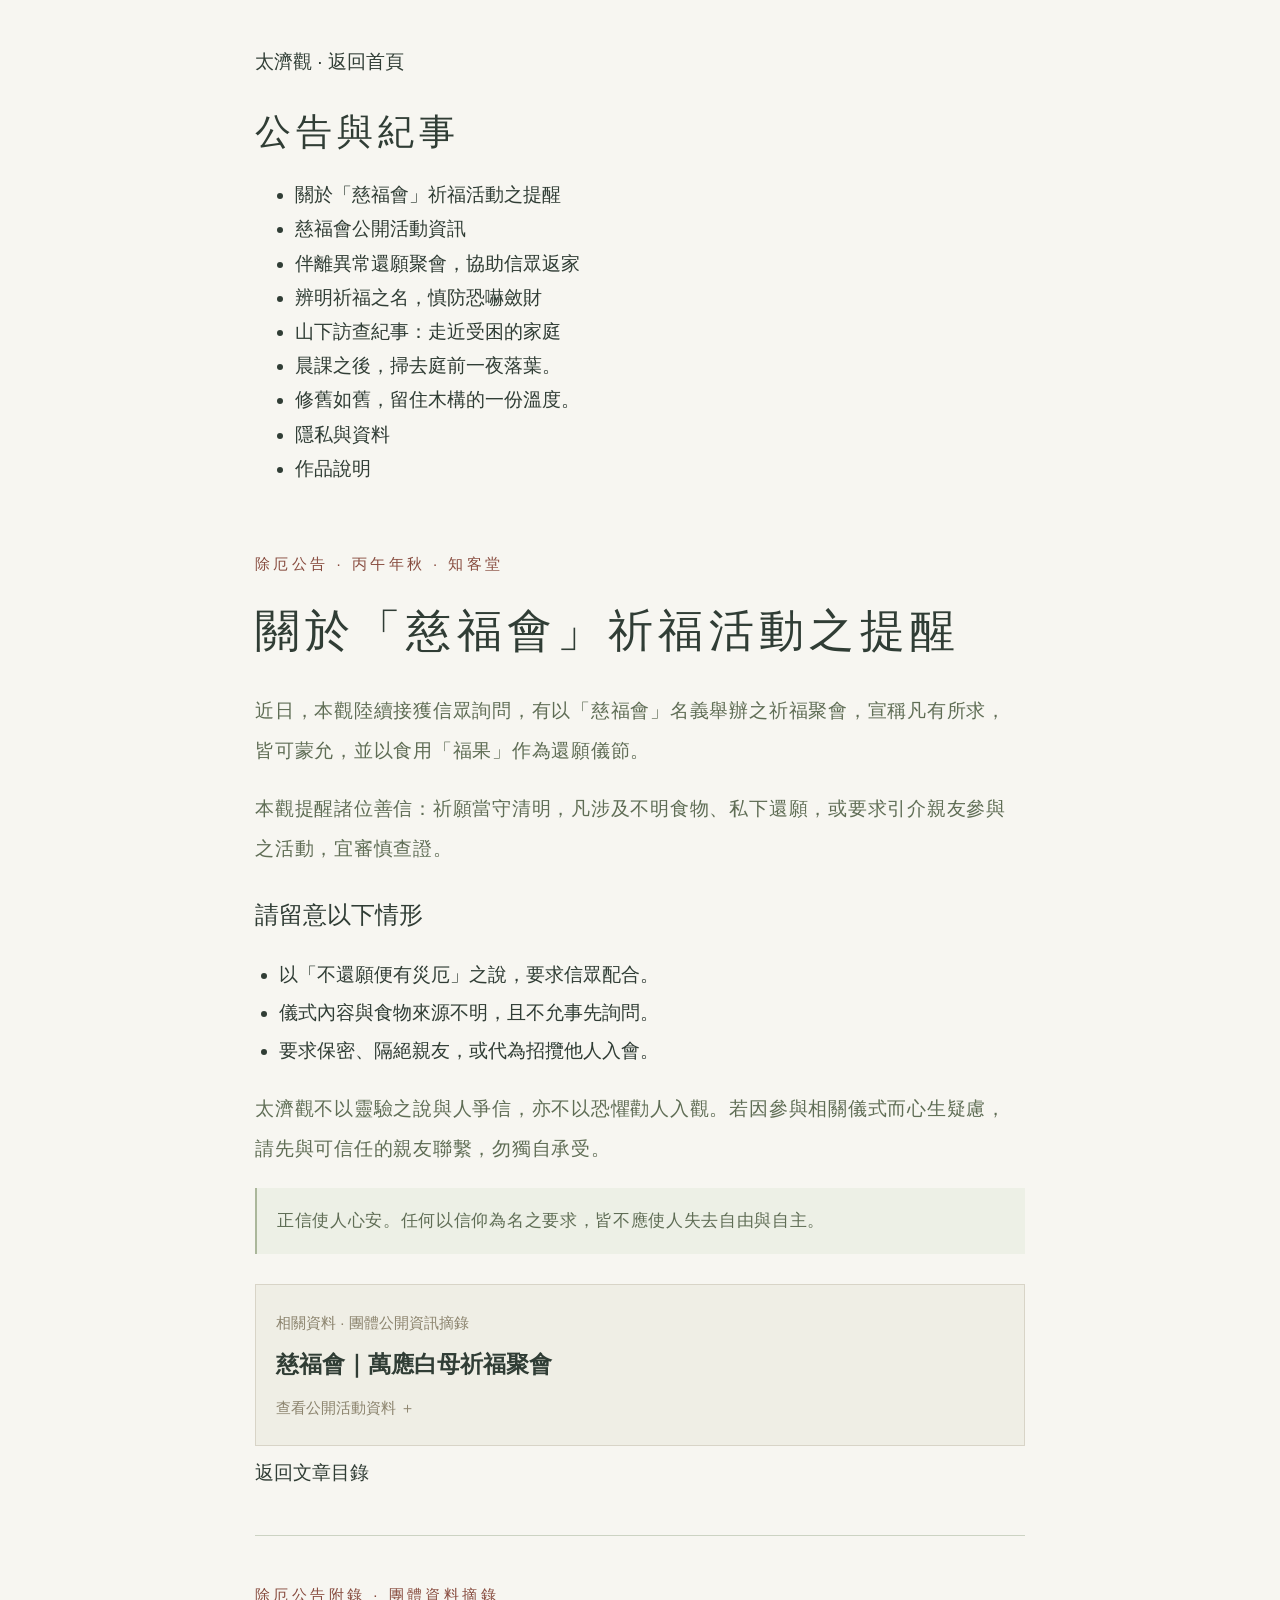
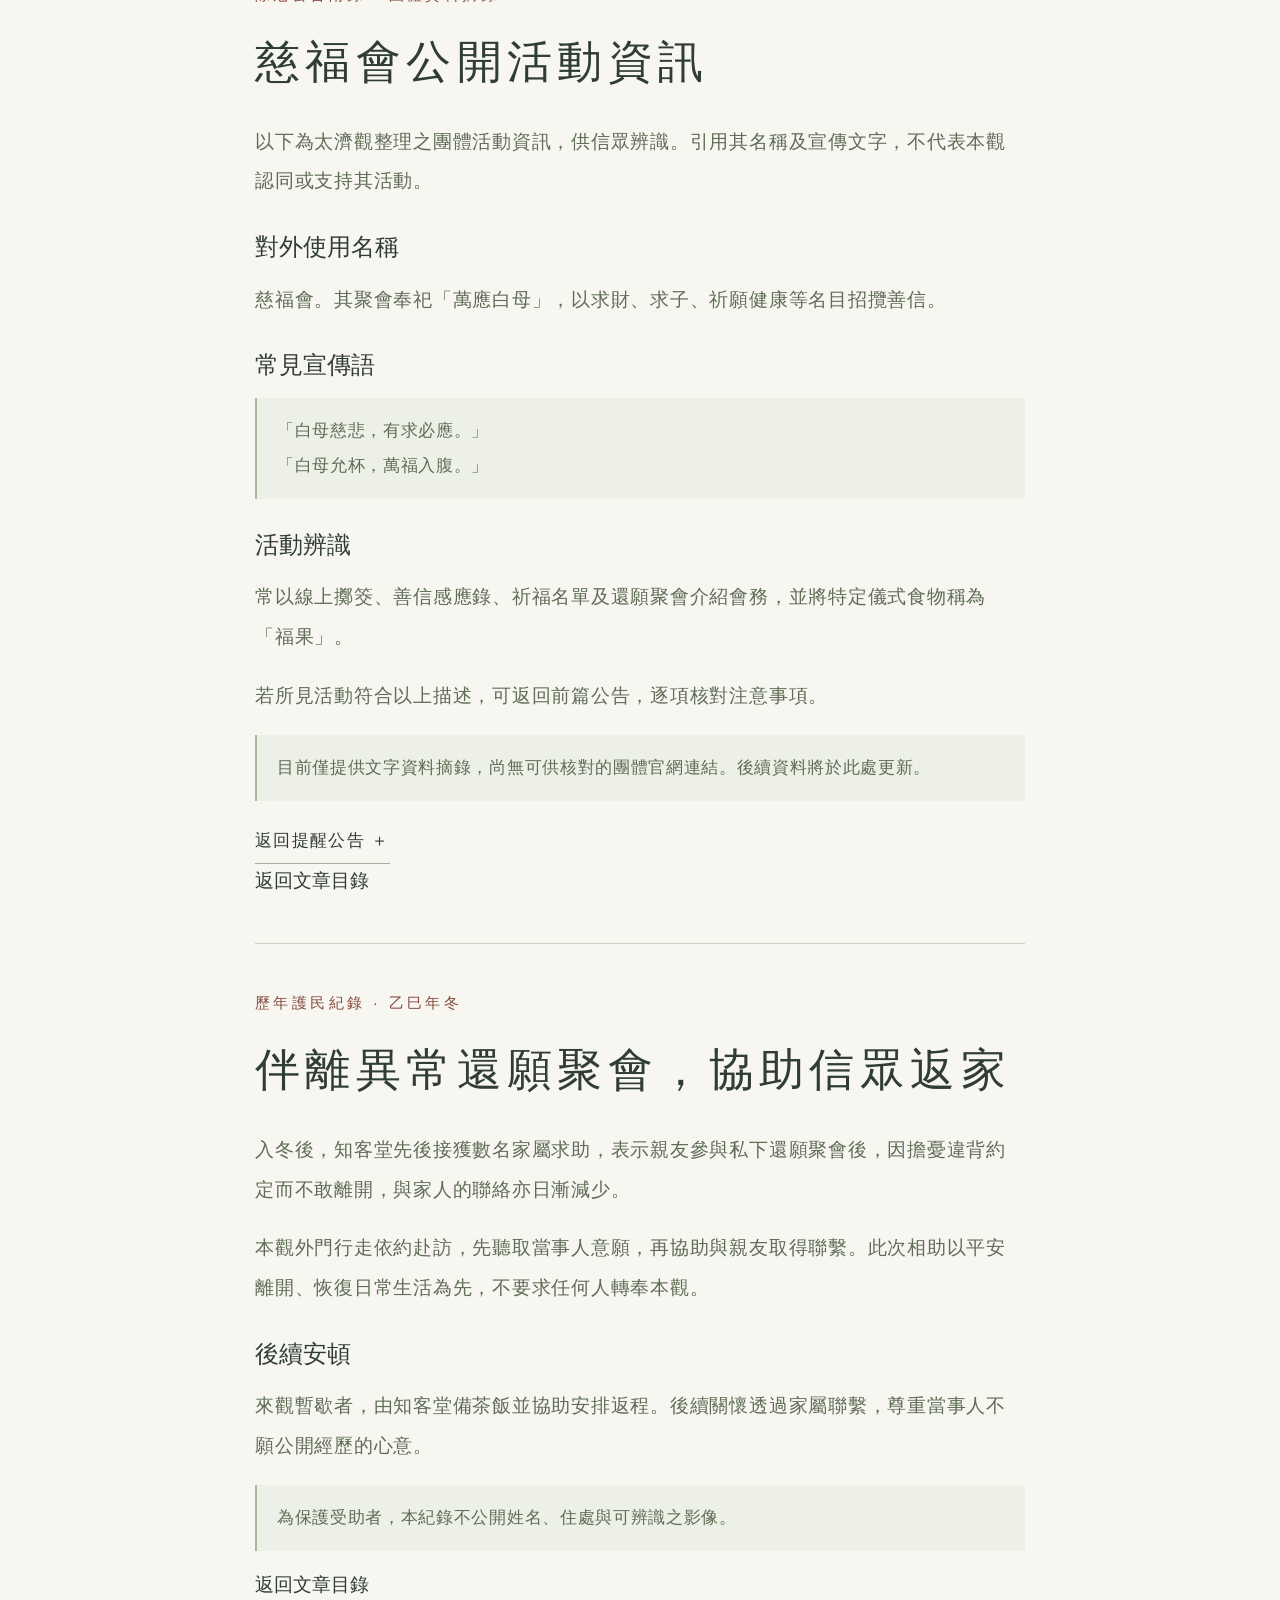
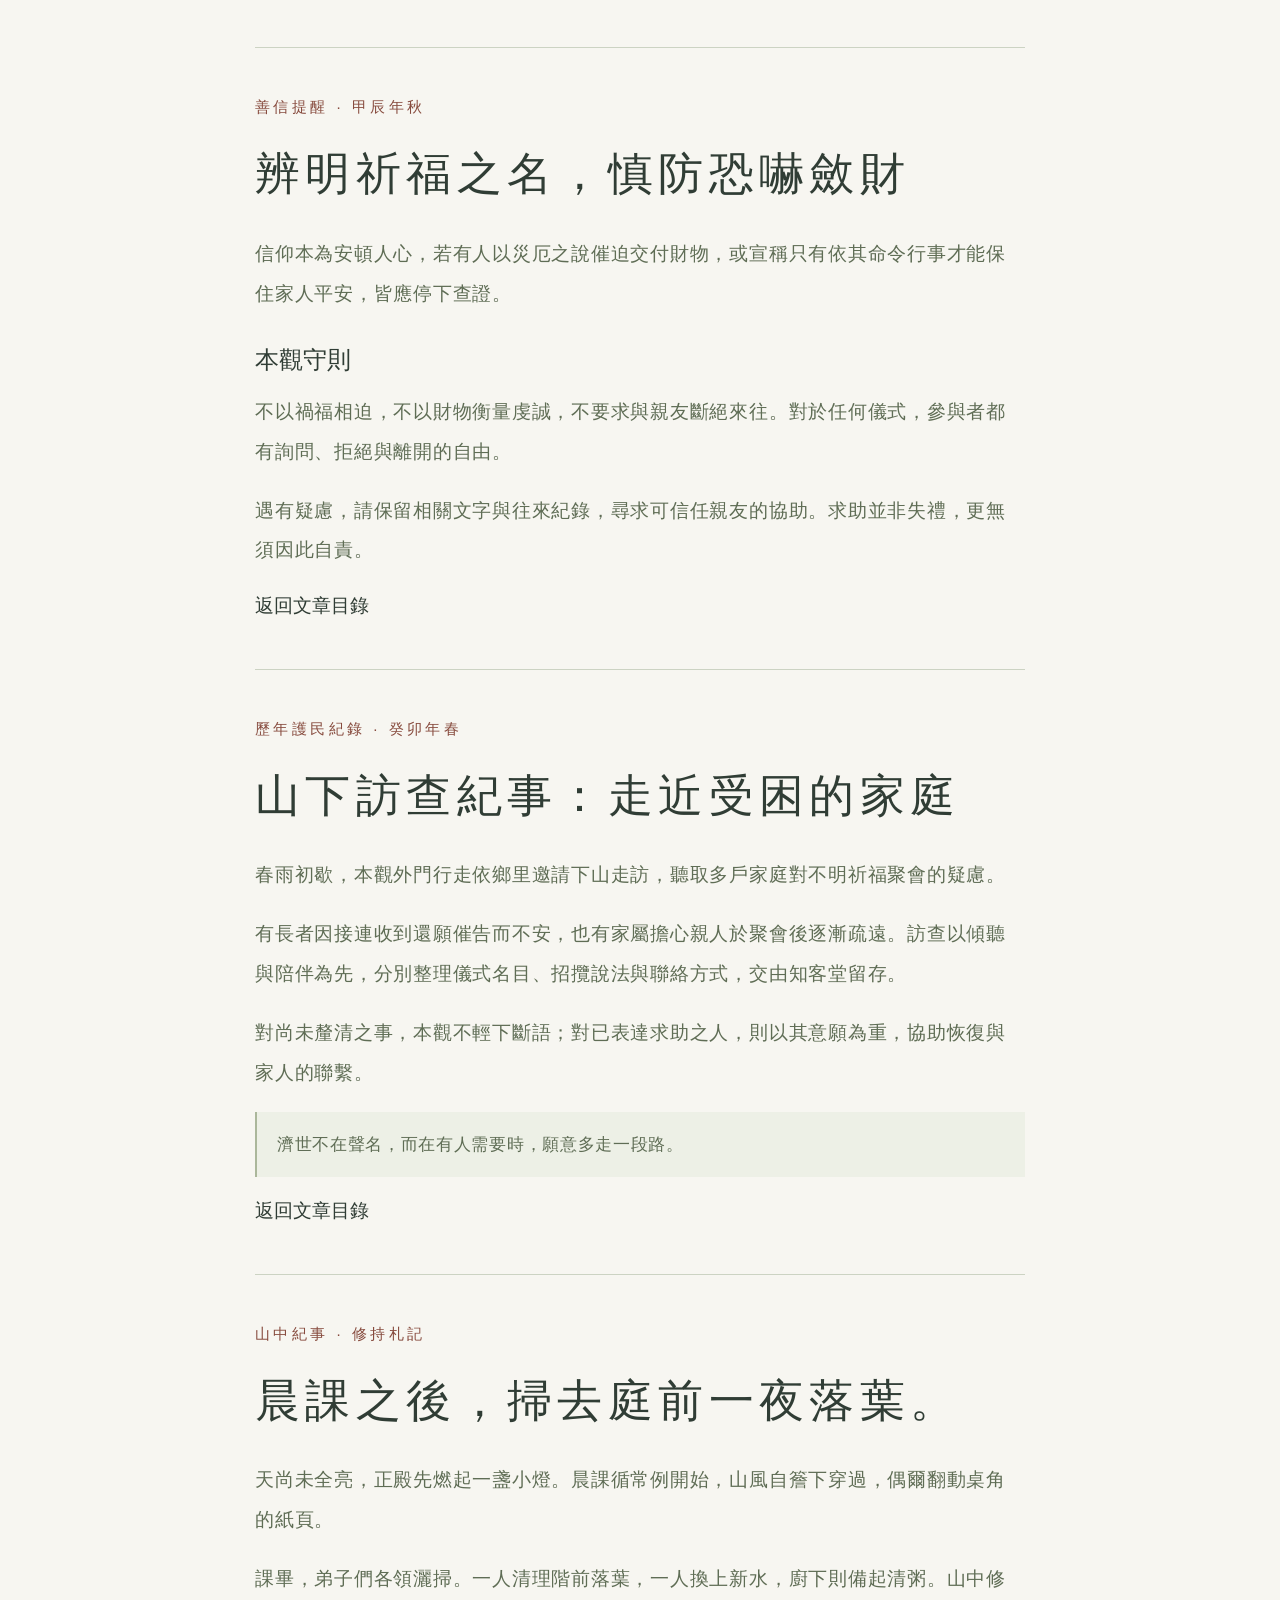
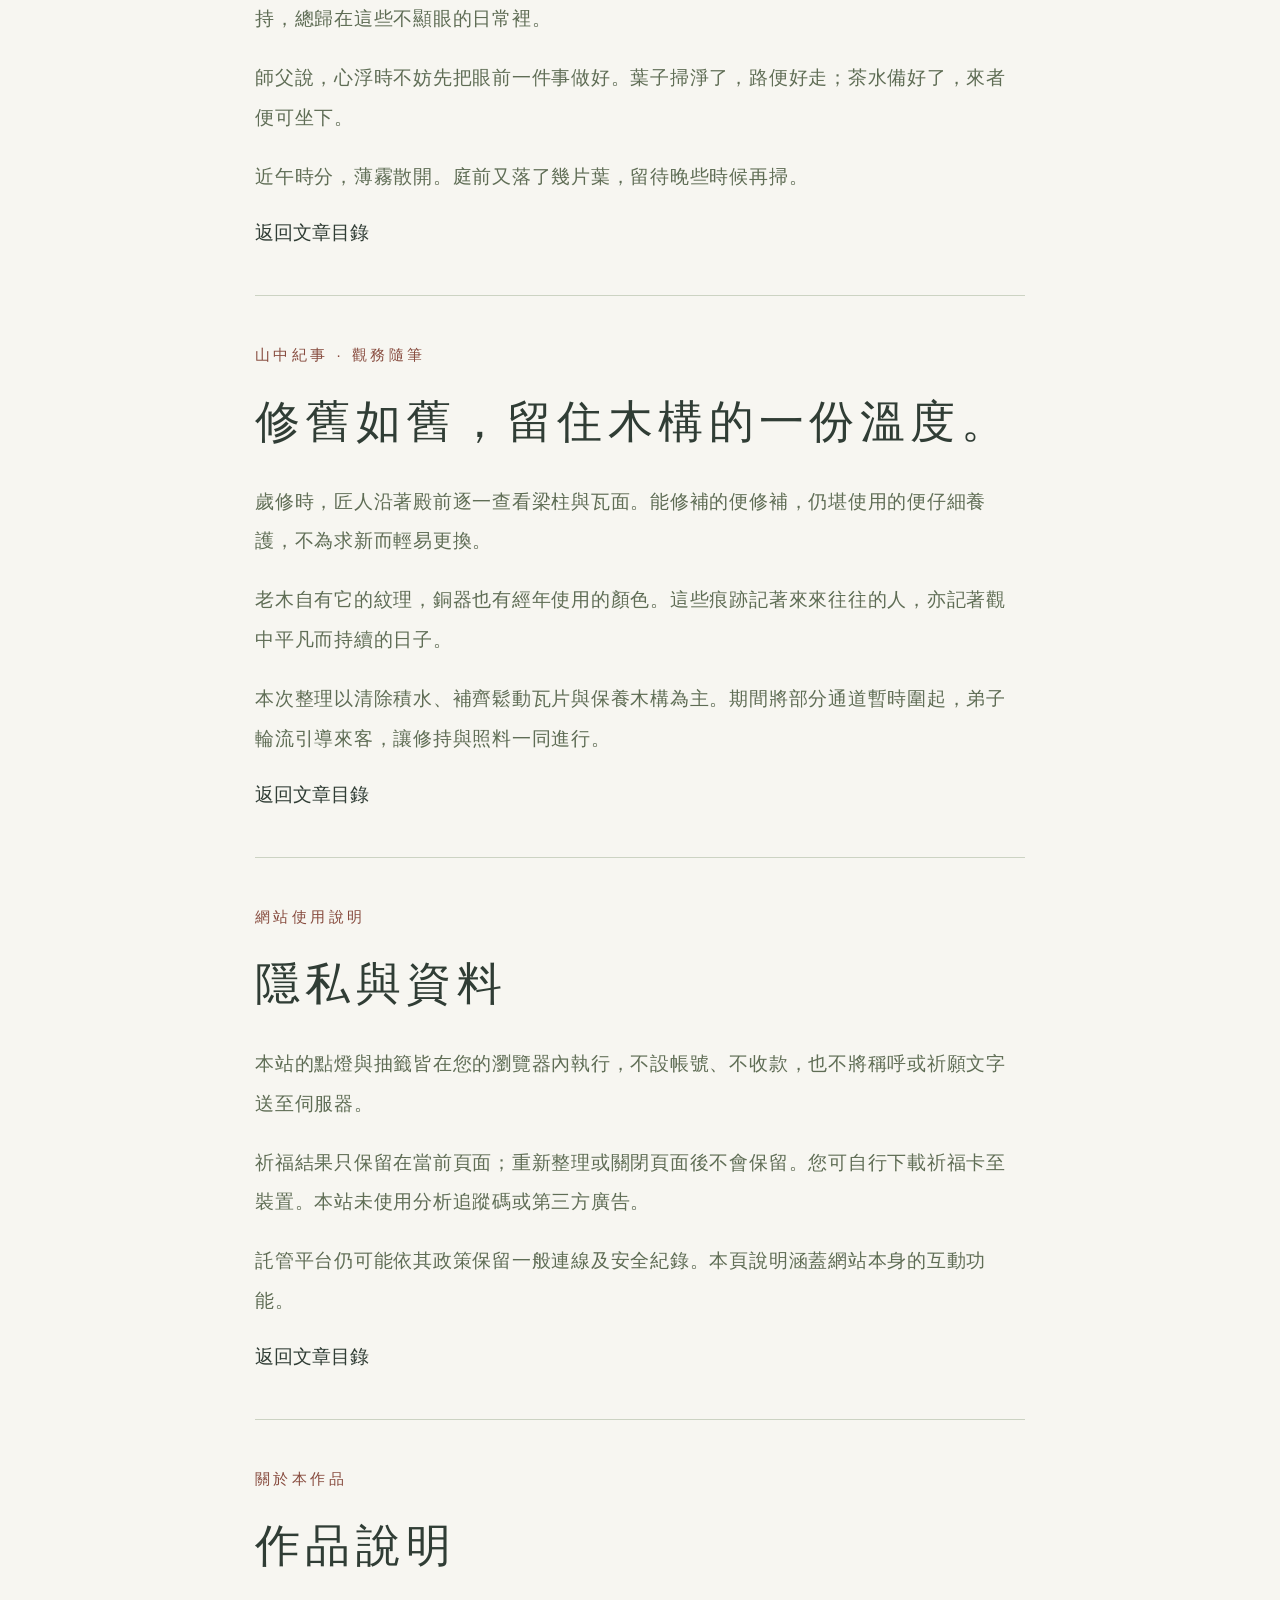
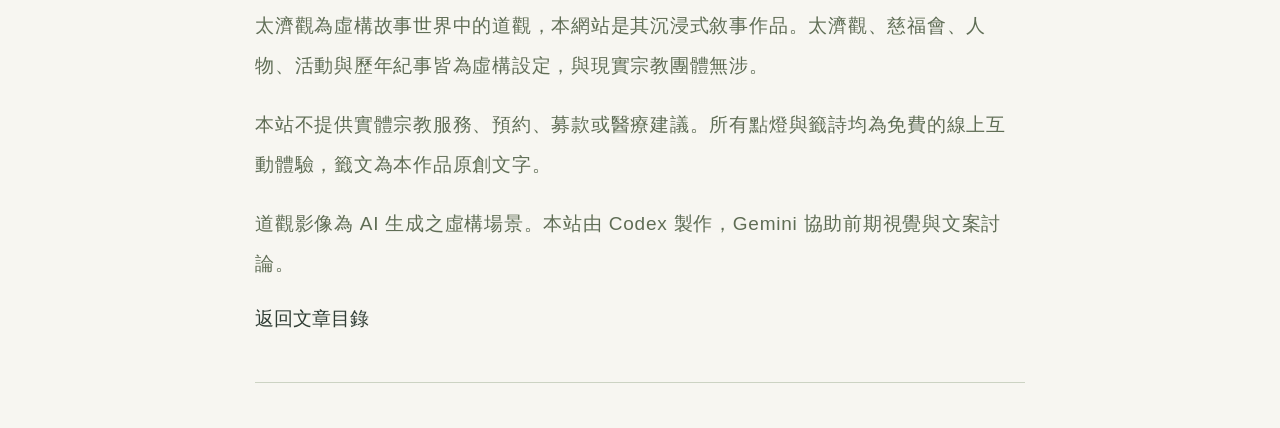
==== archive.html @ 3a3e47bb "Publish complete Taijiguan website with Cheng Ye profile" ====
<!doctype html><html lang="zh-Hant"><head><meta charset="utf-8"><meta name="viewport" content="width=device-width,initial-scale=1"><title>公告與紀事｜太濟觀</title><link rel="stylesheet" href="styles.css"></head><body><main style="max-width:820px;padding:45px 25px;margin:auto"><a href="index.html">太濟觀 · 返回首頁</a><h1 style="font-size:36px;white-space:normal">公告與紀事</h1><nav id="contents" aria-label="文章目錄"><ul><li><a href="#cifu">關於「慈福會」祈福活動之提醒</a></li><li><a href="#cifu-record">慈福會公開活動資訊</a></li><li><a href="#return">伴離異常還願聚會，協助信眾返家</a></li><li><a href="#discern">辨明祈福之名，慎防恐嚇斂財</a></li><li><a href="#visits">山下訪查紀事：走近受困的家庭</a></li><li><a href="#morning">晨課之後，掃去庭前一夜落葉。</a></li><li><a href="#wood">修舊如舊，留住木構的一份溫度。</a></li><li><a href="#privacy">隱私與資料</a></li><li><a href="#aboutWork">作品說明</a></li></ul></nav><article id="cifu" style="padding:45px 0;border-bottom:1px solid #ccd3c3"><p class="eyebrow">除厄公告 · 丙午年秋 · 知客堂</p><h2>關於「慈福會」祈福活動之提醒</h2><div class="article-body"><p>近日，本觀陸續接獲信眾詢問，有以「慈福會」名義舉辦之祈福聚會，宣稱凡有所求，皆可蒙允，並以食用「福果」作為還願儀節。</p><p>本觀提醒諸位善信：祈願當守清明，凡涉及不明食物、私下還願，或要求引介親友參與之活動，宜審慎查證。</p><h3>請留意以下情形</h3><ul><li>以「不還願便有災厄」之說，要求信眾配合。</li><li>儀式內容與食物來源不明，且不允事先詢問。</li><li>要求保密、隔絕親友，或代為招攬他人入會。</li></ul><p>太濟觀不以靈驗之說與人爭信，亦不以恐懼勸人入觀。若因參與相關儀式而心生疑慮，請先與可信任的親友聯繫，勿獨自承受。</p><p class="inset-note">正信使人心安。任何以信仰為名之要求，皆不應使人失去自由與自主。</p><a class="document-link" href="#cifu-record"><span>相關資料 · 團體公開資訊摘錄</span><strong>慈福會｜萬應白母祈福聚會</strong><span>查看公開活動資料 ＋</span></a></div><a href="#contents">返回文章目錄</a></article><article id="cifu-record" style="padding:45px 0;border-bottom:1px solid #ccd3c3"><p class="eyebrow">除厄公告附錄 · 團體資料摘錄</p><h2>慈福會公開活動資訊</h2><div class="article-body"><p>以下為太濟觀整理之團體活動資訊，供信眾辨識。引用其名稱及宣傳文字，不代表本觀認同或支持其活動。</p><h3>對外使用名稱</h3><p>慈福會。其聚會奉祀「萬應白母」，以求財、求子、祈願健康等名目招攬善信。</p><h3>常見宣傳語</h3><p class="inset-note">「白母慈悲，有求必應。」<br>「白母允杯，萬福入腹。」</p><h3>活動辨識</h3><p>常以線上擲筊、善信感應錄、祈福名單及還願聚會介紹會務，並將特定儀式食物稱為「福果」。</p><p>若所見活動符合以上描述，可返回前篇公告，逐項核對注意事項。</p><p class="inset-note">目前僅提供文字資料摘錄，尚無可供核對的團體官網連結。後續資料將於此處更新。</p><a class="text-link" href="#cifu">返回提醒公告 ＋</a></div><a href="#contents">返回文章目錄</a></article><article id="return" style="padding:45px 0;border-bottom:1px solid #ccd3c3"><p class="eyebrow">歷年護民紀錄 · 乙巳年冬</p><h2>伴離異常還願聚會，協助信眾返家</h2><div class="article-body"><p>入冬後，知客堂先後接獲數名家屬求助，表示親友參與私下還願聚會後，因擔憂違背約定而不敢離開，與家人的聯絡亦日漸減少。</p><p>本觀外門行走依約赴訪，先聽取當事人意願，再協助與親友取得聯繫。此次相助以平安離開、恢復日常生活為先，不要求任何人轉奉本觀。</p><h3>後續安頓</h3><p>來觀暫歇者，由知客堂備茶飯並協助安排返程。後續關懷透過家屬聯繫，尊重當事人不願公開經歷的心意。</p><p class="inset-note">為保護受助者，本紀錄不公開姓名、住處與可辨識之影像。</p></div><a href="#contents">返回文章目錄</a></article><article id="discern" style="padding:45px 0;border-bottom:1px solid #ccd3c3"><p class="eyebrow">善信提醒 · 甲辰年秋</p><h2>辨明祈福之名，慎防恐嚇斂財</h2><div class="article-body"><p>信仰本為安頓人心，若有人以災厄之說催迫交付財物，或宣稱只有依其命令行事才能保住家人平安，皆應停下查證。</p><h3>本觀守則</h3><p>不以禍福相迫，不以財物衡量虔誠，不要求與親友斷絕來往。對於任何儀式，參與者都有詢問、拒絕與離開的自由。</p><p>遇有疑慮，請保留相關文字與往來紀錄，尋求可信任親友的協助。求助並非失禮，更無須因此自責。</p></div><a href="#contents">返回文章目錄</a></article><article id="visits" style="padding:45px 0;border-bottom:1px solid #ccd3c3"><p class="eyebrow">歷年護民紀錄 · 癸卯年春</p><h2>山下訪查紀事：走近受困的家庭</h2><div class="article-body"><p>春雨初歇，本觀外門行走依鄉里邀請下山走訪，聽取多戶家庭對不明祈福聚會的疑慮。</p><p>有長者因接連收到還願催告而不安，也有家屬擔心親人於聚會後逐漸疏遠。訪查以傾聽與陪伴為先，分別整理儀式名目、招攬說法與聯絡方式，交由知客堂留存。</p><p>對尚未釐清之事，本觀不輕下斷語；對已表達求助之人，則以其意願為重，協助恢復與家人的聯繫。</p><p class="inset-note">濟世不在聲名，而在有人需要時，願意多走一段路。</p></div><a href="#contents">返回文章目錄</a></article><article id="morning" style="padding:45px 0;border-bottom:1px solid #ccd3c3"><p class="eyebrow">山中紀事 · 修持札記</p><h2>晨課之後，掃去庭前一夜落葉。</h2><div class="article-body"><p>天尚未全亮，正殿先燃起一盞小燈。晨課循常例開始，山風自簷下穿過，偶爾翻動桌角的紙頁。</p><p>課畢，弟子們各領灑掃。一人清理階前落葉，一人換上新水，廚下則備起清粥。山中修持，總歸在這些不顯眼的日常裡。</p><p>師父說，心浮時不妨先把眼前一件事做好。葉子掃淨了，路便好走；茶水備好了，來者便可坐下。</p><p>近午時分，薄霧散開。庭前又落了幾片葉，留待晚些時候再掃。</p></div><a href="#contents">返回文章目錄</a></article><article id="wood" style="padding:45px 0;border-bottom:1px solid #ccd3c3"><p class="eyebrow">山中紀事 · 觀務隨筆</p><h2>修舊如舊，留住木構的一份溫度。</h2><div class="article-body"><p>歲修時，匠人沿著殿前逐一查看梁柱與瓦面。能修補的便修補，仍堪使用的便仔細養護，不為求新而輕易更換。</p><p>老木自有它的紋理，銅器也有經年使用的顏色。這些痕跡記著來來往往的人，亦記著觀中平凡而持續的日子。</p><p>本次整理以清除積水、補齊鬆動瓦片與保養木構為主。期間將部分通道暫時圍起，弟子輪流引導來客，讓修持與照料一同進行。</p></div><a href="#contents">返回文章目錄</a></article><article id="privacy" style="padding:45px 0;border-bottom:1px solid #ccd3c3"><p class="eyebrow">網站使用說明</p><h2>隱私與資料</h2><div class="article-body"><p>本站的點燈與抽籤皆在您的瀏覽器內執行，不設帳號、不收款，也不將稱呼或祈願文字送至伺服器。</p><p>祈福結果只保留在當前頁面；重新整理或關閉頁面後不會保留。您可自行下載祈福卡至裝置。本站未使用分析追蹤碼或第三方廣告。</p><p>託管平台仍可能依其政策保留一般連線及安全紀錄。本頁說明涵蓋網站本身的互動功能。</p></div><a href="#contents">返回文章目錄</a></article><article id="aboutWork" style="padding:45px 0;border-bottom:1px solid #ccd3c3"><p class="eyebrow">關於本作品</p><h2>作品說明</h2><div class="article-body"><p>太濟觀為虛構故事世界中的道觀，本網站是其沉浸式敘事作品。太濟觀、慈福會、人物、活動與歷年紀事皆為虛構設定，與現實宗教團體無涉。</p><p>本站不提供實體宗教服務、預約、募款或醫療建議。所有點燈與籤詩均為免費的線上互動體驗，籤文為本作品原創文字。</p><p>道觀影像為 AI 生成之虛構場景。本站由 Codex 製作，Gemini 協助前期視覺與文案討論。</p></div><a href="#contents">返回文章目錄</a></article></main></body></html>
---- styles.css ----
@charset "UTF-8";
:root{--paper:#f7f6f1;--ink:#303d35;--muted:#737a70;--line:#dcded4;--red:#874b3e;--green:#3a4d3e;--serif:"Noto Serif TC","Songti TC","PMingLiU",serif;--sans:"Noto Sans TC","Microsoft JhengHei",sans-serif}
*{box-sizing:border-box}html{scroll-behavior:smooth;scroll-padding-top:100px}body{margin:0;background:var(--paper);color:var(--ink);font-family:var(--sans);font-size:19px;line-height:1.8}body:has(dialog[open]){overflow:hidden}button,input,textarea,select{font:inherit}button,a,input,summary,textarea,select{-webkit-tap-highlight-color:transparent}button{cursor:pointer}a{color:inherit;text-decoration:none}button{color:inherit}button:disabled{cursor:wait;opacity:.6}img{max-width:100%;display:block}button:focus-visible,a:focus-visible,summary:focus-visible,input:focus-visible,textarea:focus-visible,select:focus-visible{outline:2px solid var(--red);outline-offset:5px}button{border:0}h1,h2,h3,h4,p{margin-top:0}h1,h2,h3,h4{font-family:var(--serif);font-weight:500}h2{font-size:45px;line-height:1.55;letter-spacing:.12em;margin-bottom:24px}p{letter-spacing:.04em}section[id]{scroll-margin-top:30px}[hidden]{display:none!important}.skip{position:fixed;top:-80px;z-index:99;background:var(--paper);padding:10px}.skip:focus{top:0}.site-header{height:96px;padding:0 5%;display:flex;align-items:center;justify-content:space-between;gap:30px;background:rgba(247,246,241,.97);border-bottom:1px solid var(--line);position:sticky;top:0;z-index:20}.brand{display:flex;align-items:center;gap:13px;flex-shrink:0}.brand-seal{font-family:var(--serif);font-size:23px;color:var(--red);border:1.5px solid var(--red);outline:1px solid var(--red);outline-offset:3px;line-height:1.15;padding:3px 5px;transform:rotate(-2deg)}.brand strong{font-family:var(--serif);font-weight:600;font-size:32px;letter-spacing:.18em;line-height:1.3;display:block}.brand small{font-size:12px;letter-spacing:.28em;display:block;margin-top:3px}.site-header nav{display:flex;gap:28px;font-size:17px;letter-spacing:.06em}.site-header nav a{padding:7px 0;position:relative}.site-header nav a:hover{color:var(--red)}.site-header nav a:after{content:"";position:absolute;bottom:0;left:0;width:0;height:1px;background:var(--red);transition:width .25s}.site-header nav a:hover:after{width:100%}.header-ritual{border:1px solid #afb7a9;background:transparent;padding:9px 18px;white-space:nowrap;font-size:17px;letter-spacing:.1em}.header-ritual span{margin-left:14px}.header-ritual:hover{background:var(--green);color:white}.menu-button{display:none}.hero{position:relative;min-height:650px;height:min(740px,calc(100svh - 96px));overflow:hidden;background:#e2e6dc}.hero-photo{position:absolute;inset:0;width:100%;height:100%;object-fit:cover;object-position:60% 62%}.hero-wash{position:absolute;inset:0;background:linear-gradient(90deg,rgba(247,246,241,.98) 0%,rgba(247,246,241,.90) 22%,rgba(247,246,241,.40) 45%,rgba(247,246,241,0) 70%)}.hero-content{position:relative;padding:75px 0 35px 9%;width:62%;z-index:1}.eyebrow{font-size:15px;letter-spacing:.23em;color:var(--red);font-weight:500;margin-bottom:20px;line-height:1.8}.hero .eyebrow{display:flex;align-items:center;gap:15px;color:#5a6658;font-size:15px}.eyebrow>span:empty{display:inline-block;width:28px;height:1px;background:var(--red)}h1{font-size:clamp(56px,5.8vw,84px);line-height:1.5;letter-spacing:.14em;margin:26px 0 18px;white-space:nowrap}h1>span{display:block}.title-dot{color:var(--red);margin-left:-.08em}.hero-copy{color:#566251;font-size:19px;line-height:2.2;letter-spacing:.13em;margin-bottom:27px}.hero-actions{display:flex;align-items:center;gap:30px}.button{display:inline-flex;align-items:center;justify-content:center;gap:22px;padding:14px 25px;letter-spacing:.12em;font-size:18px;min-height:52px;transition:background .2s,transform .2s;border:1px solid transparent}.primary{background:var(--green);color:#fff}.primary:hover{background:#263a2c;transform:translateY(-2px)}.quiet{background:transparent;border-color:#ccd1c7}.quiet:hover{background:#e7eadf}.text-link{background:none;border-bottom:1px solid #a6ae9f;padding:9px 0;display:inline-flex;align-items:center;gap:25px;font-size:17px;letter-spacing:.08em;line-height:1.6}.text-link:hover{color:var(--red);border-color:var(--red)}.hero-foot{display:flex;align-items:center;gap:15px;margin-top:38px}.small-seal{border:1px solid #a77d6b;color:var(--red);font-family:var(--serif);padding:3px 6px;font-size:17px;line-height:1.4;display:inline-block}.hero-foot p{font-size:15px;line-height:1.9;margin:0;color:#65715f}.hero-foot p span{color:#7e8778}.hero-vertical{position:absolute;right:4%;top:70px;writing-mode:vertical-rl;font-family:var(--serif);color:#f7f6f1;font-size:18px;letter-spacing:.25em;text-shadow:0 1px 5px #263a2c}.hero-bottom{position:absolute;bottom:30px;right:4%;color:white;display:flex;gap:32px;align-items:center;font-size:15px;letter-spacing:.22em;text-shadow:0 1px 5px #263a2c}.hero-bottom span{font-size:27px}.notice-strip{display:flex;align-items:center;gap:30px;min-height:78px;padding:14px 9%;background:#eceee6;border-bottom:1px solid #dce0d5;font-size:17px}.notice-label{color:var(--red);font-size:15px;letter-spacing:.18em;border-right:1px solid #c3cabb;padding-right:28px;white-space:nowrap}.notice-strip>a{flex:1}.notice-strip>a:hover{color:var(--red)}.strip-date{font-size:15px;color:#747e70}.round-link{border:1px solid #cbd0c2;border-radius:50%;width:32px;height:32px;background:transparent;display:flex;align-items:center;justify-content:center;flex-shrink:0}.round-link:hover{background:var(--green);color:#fff}.section,.section-block{max-width:1440px;margin:auto;padding:95px 9%}.about{display:grid;grid-template-columns:65px 1fr 230px;gap:48px;padding-top:100px;padding-bottom:100px}.section-side{border-right:1px solid var(--line)}.section-side .eyebrow{font-size:14px}.vertical-text{writing-mode:vertical-rl;font-family:var(--serif);font-size:19px;letter-spacing:.23em;color:#7c8575;margin:35px 0}.subtle{color:#7c8575;font-size:14px}.about-main h2{font-size:41px}.about-columns{display:grid;grid-template-columns:1fr 1fr;gap:28px}.about-columns p{font-size:17px;line-height:2.1;color:#6b7468;margin-bottom:20px}.about-rule{display:flex;gap:18px;align-items:center;color:#586650;font-family:var(--serif);font-size:20px;letter-spacing:.22em}.about-rule i{height:1px;width:22px;background:#c9cdbf}.daily{border:1px solid var(--line);position:relative;text-align:center;padding:32px 20px;background:linear-gradient(145deg,#eff0e7,transparent)}.daily .eyebrow{font-size:14px;color:#78816f}.daily blockquote{position:relative;font-family:var(--serif);font-size:33px;line-height:1.8;letter-spacing:.17em;margin:25px 0 14px;z-index:1}.daily p{font-size:15px;color:#7d8574;line-height:2}.daily-mark{font-size:13px;letter-spacing:.13em;color:#89917e}.ink-circle{width:140px;height:140px;border:9px solid rgba(126,139,106,.09);border-radius:50%;position:absolute;top:90px;left:50%;transform:translateX(-50%) rotate(-20deg);border-right-width:2px;border-bottom-width:4px}.practice{padding-top:75px;background:#edf0e7;border-top:1px solid #e2e6dc;border-bottom:1px solid #e2e6dc;max-width:none}.section-heading{display:flex;align-items:end;justify-content:space-between;gap:35px;margin-bottom:38px}.section-heading h2{margin:0;font-size:39px}.section-heading .eyebrow{margin-bottom:10px;font-size:14px}.section-heading>p,.section-note{font-size:17px;color:#788170;margin:0;line-height:2}.practice-grid{display:grid;grid-template-columns:1fr 1fr;gap:24px;max-width:1180px;margin:auto}.ritual-card{position:relative;min-height:345px;padding:36px 38px;overflow:hidden;border:1px solid #d3d9cb;background:#f6f7f1}.fortune-card{background:#e3e8dd;border-color:#cfd7c7}.ritual-copy{position:relative;z-index:2;width:70%}.card-kicker{font-size:14px;letter-spacing:.22em;color:#8a7b5e}.ritual-card h3{font-size:37px;margin:12px 0;letter-spacing:.17em}.ritual-card p{font-size:17px;color:#727b68;line-height:2}.ritual-card small{display:block;font-size:14px;color:#909781;margin-top:20px;letter-spacing:.13em}.card-watermark{position:absolute;right:-9px;bottom:-58px;font-family:var(--serif);font-size:190px;color:#51634a;opacity:.035}.lamp-art{position:absolute;width:150px;height:215px;right:30px;bottom:38px}.halo{position:absolute;width:135px;height:135px;left:7px;top:-3px;border-radius:50%;background:radial-gradient(ellipse,#f6d3944a,transparent 68%)}.flame{position:absolute;width:17px;height:42px;top:26px;left:68px;transform:rotate(7deg);border-radius:80% 20% 60% 40%;background:linear-gradient(0deg,#bd8234,#f3bf64 55%,#fff4c9);box-shadow:0 0 30px #f3c87470}.wick{position:absolute;width:2px;height:15px;background:#7f5b34;left:75px;top:66px}.bowl{position:absolute;top:81px;left:13px;width:128px;height:42px;background:linear-gradient(90deg,#68644a,#a6a07a 45%,#726d4d);border-radius:3px 3px 65px 65px;box-shadow:inset 0 4px 0 #b6b294}.stem{position:absolute;top:116px;left:67px;width:20px;height:66px;background:linear-gradient(90deg,#777255,#b3ad8c,#777255);clip-path:polygon(10% 0,90% 0,70% 80%,100% 100%,0 100%,30% 80%)}.base{position:absolute;top:181px;left:31px;width:93px;height:15px;background:linear-gradient(90deg,#777255,#b3ad8c,#777255);border-radius:50% 50% 2px 2px;box-shadow:0 10px 10px #49573d15}.fortune-art{position:absolute;width:115px;height:205px;right:37px;bottom:40px;transform:rotate(8deg)}.fortune-cup{position:absolute;bottom:5px;width:100px;height:112px;left:9px;background:linear-gradient(90deg,#7b5b3d,#ab8b60 40%,#7d603e);border:1px solid #705538;border-radius:7px 7px 30px 30px;box-shadow:inset 0 8px 0 #55432c,0 14px 15px #49573d10}.fortune-cup:after{content:"";position:absolute;inset:12px 8px 10px;border:1px solid #c4aa79;border-radius:3px 3px 22px 22px;opacity:.5}.fortune-cup span{position:absolute;top:28px;left:39px;font-family:var(--serif);color:#e5d7b8;font-size:22px;line-height:1.5;z-index:1}.fortune-art i{position:absolute;top:0;height:145px;width:12px;background:linear-gradient(90deg,#b49667,#e1c58e,#c4a16a);border:1px solid #ae8b53;left:50px;border-top:17px solid #936449;border-radius:3px;transform-origin:50% 100%}.fortune-art i:nth-child(1){transform:rotate(-15deg);top:14px}.fortune-art i:nth-child(2){transform:rotate(-5deg);top:0}.fortune-art i:nth-child(3){transform:rotate(7deg);top:4px}.fortune-art i:nth-child(4){transform:rotate(17deg);top:18px}.fortune-art i:nth-child(5){transform:rotate(27deg);top:26px}.notices{padding-top:95px}.notice-layout{display:grid;grid-template-columns:.9fr 1.35fr;gap:45px}.featured-notice{background:#f0ede5;border:1px solid #dfdbcf;padding:30px 32px;position:relative;overflow:hidden}.featured-notice>div{display:flex;justify-content:space-between;align-items:center;gap:10px}.tag{font-size:14px;border:1px solid #bfa194;color:var(--red);padding:2px 8px;letter-spacing:.1em}.article-date{font-size:14px;color:#908878}.featured-notice h3{font-size:31px;line-height:1.8;letter-spacing:.09em;margin:25px 0 17px}.featured-notice p{font-size:17px;color:#7c796d;line-height:2;position:relative;z-index:1}.featured-notice .text-link{margin-top:8px;position:relative;z-index:1}.featured-seal{position:absolute;font-family:var(--serif);color:#89523a;border:3px double currentColor;right:30px;bottom:25px;font-size:31px;letter-spacing:.08em;padding:3px 8px;transform:rotate(-12deg);opacity:.1}.archive-top{display:flex;justify-content:space-between;align-items:center;border-bottom:1px solid var(--line);padding:0 0 18px;gap:15px}.archive-top h3{margin:0;font-size:21px;white-space:nowrap}.filters{display:flex;gap:12px;flex-wrap:wrap}.filters button{background:transparent;padding:3px 0;font-size:15px;color:#7a8174;border-bottom:1px solid transparent}.filters button[aria-pressed=true]{color:var(--red);border-color:var(--red)}.archive-row{display:grid;grid-template-columns:54px 1fr 28px;align-items:center;gap:19px;padding:22px 0;border-bottom:1px solid var(--line)}.year{font-family:var(--serif);font-size:25px;color:#7c856c;letter-spacing:.1em;text-align:center;line-height:1.4}.year span{display:block;font-family:var(--sans);font-size:14px;margin-top:6px;color:#8e9685}.row-type{font-size:13px;color:#8d957f;letter-spacing:.12em}.archive-row h4{font-size:20px;line-height:1.6;margin:5px 0}.archive-row h4 button{font:inherit;text-align:left;background:none;padding:0}.archive-row h4 button:hover{color:var(--red)}.archive-row p{font-size:15px;color:#8c9385;margin:0}.archive-row .round-link{width:28px;height:28px}.journal{padding-top:0}.journal-layout{display:grid;grid-template-columns:1fr 1fr;gap:40px}.journal-image{position:relative;min-height:310px;overflow:hidden}.journal-image img{width:100%;height:100%;object-fit:cover;object-position:right bottom;filter:saturate(.75)}.journal-image span{position:absolute;bottom:22px;left:24px;font-family:var(--serif);font-size:17px;letter-spacing:.15em;color:white;text-shadow:0 2px 5px #303d35}.journal-list{display:grid;grid-template-columns:1fr 1fr;gap:26px}.journal-list>button{background:transparent;text-align:left;border-top:1px solid #b8c0ac;padding:25px 0 0}.journal-list>button:hover h3{color:var(--red)}.journal-list span{font-size:14px;color:#8a7b5e;letter-spacing:.12em}.journal-list h3{font-size:25px;line-height:1.9;letter-spacing:.04em;margin:19px 0}.journal-list p{font-size:16px;color:#858d7e}.journal-list b{font-size:15px;font-weight:400;display:inline-block;margin-top:18px;border-bottom:1px solid #bac2af;padding:5px 0}.visit{display:grid;grid-template-columns:.8fr 1.2fr;gap:60px;border-top:1px solid var(--line);padding-top:75px;padding-bottom:80px}.visit h2{font-size:39px}.visit-intro{font-size:17px;color:#7a8372;line-height:2}.visit-seal{font-family:var(--serif);font-size:31px;letter-spacing:.2em;color:#a5987e;margin-top:30px}.faq details{border-bottom:1px solid var(--line);padding:17px 0}.faq details:first-child{padding-top:0}.faq summary{cursor:pointer;font-family:var(--serif);font-size:21px;list-style:none;position:relative;padding-right:25px}.faq summary::-webkit-details-marker{display:none}.faq summary:after{content:"＋";position:absolute;right:0;color:#8a967d;font-family:var(--sans)}.faq details[open] summary:after{content:"−"}.faq p{font-size:17px;color:#7e8775;line-height:2.1;margin:15px 20px 0 0}footer{padding:46px 9% 24px;background:#e9ede3;border-top:1px solid #dae0d2}.footer-top{display:flex;align-items:center;justify-content:space-between;padding-bottom:35px;gap:30px}.footer-top p{font-family:var(--serif);font-size:19px;letter-spacing:.13em;margin:0}.footer-top p span{font-family:var(--sans);font-size:15px;color:#88917e;letter-spacing:.05em}.back-top{font-size:15px;border-bottom:1px solid #aeb9a2;padding:8px 0}.footer-bottom{display:flex;justify-content:space-between;gap:20px;border-top:1px solid #d0d9c5;padding-top:20px;font-size:14px;color:#89937e}.footer-bottom div{display:flex;align-items:center;gap:22px}.footer-bottom button{background:none;font-size:14px;padding:3px 0;color:#6c7860}.footer-bottom button:hover{color:var(--red)}
dialog{border:1px solid #d4d9cb;background:var(--paper);color:var(--ink);padding:45px;max-height:90svh;width:min(560px,calc(100% - 30px));overflow-y:auto;box-shadow:0 25px 100px #18291c30}dialog::backdrop{background:#17251bc2;backdrop-filter:blur(5px)}.dialog-close{position:absolute;right:15px;top:10px;background:none;font-size:33px;color:#87927c;width:40px;height:40px;line-height:1}.dialog-close:hover{color:var(--red)}.dialog-head{text-align:center;border-bottom:1px solid var(--line);padding-bottom:18px;margin-bottom:24px}.dialog-head .eyebrow{font-size:14px;margin-bottom:8px}.dialog-head h2{font-size:35px;margin-bottom:10px}.dialog-head p{font-size:17px;color:#87917c;margin:0}form>label,#fortune-start>label{display:block;font-size:17px;margin:15px 0 7px}form>label span{font-size:14px;color:#909882;margin-left:8px}input[type=text],input:not([type]),textarea,select{width:100%;border:1px solid #cbd3c1;padding:11px 13px;background:#fbfbf7;border-radius:0;color:var(--ink);font-size:19px}input::placeholder,textarea::placeholder{color:#8c9582;font-size:17px}textarea{resize:vertical}fieldset{border:0;padding:0;margin:20px 0}legend{font-size:17px;margin-bottom:9px}.wish-options{display:grid;grid-template-columns:1fr 1fr;gap:9px}.wish-options label{position:relative;cursor:pointer}.wish-options input{position:absolute;opacity:0;width:100%;height:100%;margin:0}.wish-options span{display:block;border:1px solid #d3dac9;padding:8px;text-align:center;font-size:17px}.wish-options input:checked+span{background:#e6ecdf;border-color:#75876a}.wish-options input:focus-visible+span{outline:2px solid var(--red);outline-offset:2px}.form-note{font-size:15px;color:#818d75;line-height:1.8;text-align:center;margin:14px 0}.form-error{font-size:17px;color:var(--red);margin:12px 0 0}.wide{width:100%}#lamp-result,#fortune-result{text-align:center}.result-lamp{position:relative;right:auto;bottom:auto;margin:-10px auto 0;transform:scale(.85);height:200px}.result-kicker{font-size:14px;letter-spacing:.3em;color:var(--red);margin:0 0 12px}#blessing-name{font-size:29px;letter-spacing:.1em;margin:0 0 10px}#blessing-wish{font-family:var(--serif);font-size:23px}#blessing-message{font-size:17px;color:#75816a;overflow-wrap:anywhere}.blessing-copy{font-size:17px;color:#7b886f;margin:22px 0}.result-lamp .flame{animation:breathe 2s ease-in-out infinite}#lamp-result .button{font-size:16px;gap:5px;padding:11px 17px}.dialog-fortune{position:relative;bottom:auto;right:auto;margin:15px auto;height:210px}.dialog-fortune.drawing{animation:shake .24s ease-in-out infinite}.dialog-fortune+.button{margin-top:25px}select{appearance:none;background-image:url("data:image/svg+xml,%3Csvg xmlns='http://www.w3.org/2000/svg' width='20' height='20'%3E%3Cpath d='m5 7 5 5 5-5' fill='none' stroke='%235d7052'/%3E%3C/svg%3E");background-repeat:no-repeat;background-position:right 12px center;padding-right:40px;margin-bottom:16px}.fortune-number{display:inline-block;border:1px solid #b68e79;color:var(--red);font-family:var(--serif);font-size:18px;padding:4px 12px;margin-top:10px}#fortune-title{font-size:32px;letter-spacing:.2em;margin:18px 0}.poem{font-family:var(--serif);font-size:26px;line-height:2.1;letter-spacing:.2em;white-space:pre-line;margin:20px 0;padding:10px 0}.result-caption{font-size:16px;color:#7d886f}.fortune-explanation{border-top:1px solid var(--line);border-bottom:1px solid var(--line);padding:15px 0;text-align:left}.fortune-explanation summary{cursor:pointer;text-align:center;font-size:18px}.fortune-explanation p{font-size:17px;color:#728163;margin:15px 0 0;line-height:2}.article-dialog{width:min(760px,calc(100% - 30px));padding:55px 58px}.article-dialog h2{font-size:35px;line-height:1.7;letter-spacing:.05em;margin:15px 0 28px}.article-body p{font-size:19px;line-height:2.1;color:#5f6d55}.article-body h3{font-size:24px;margin:25px 0 10px}.article-body ul{padding-left:24px;line-height:2}.article-body .document-link{display:block;text-align:left;border:1px solid #d8d4c7;background:#efeee5;padding:20px;width:100%;margin:30px 0 10px}.document-link strong{font-family:var(--serif);display:block;font-size:23px;margin:5px 0}.document-link span{font-size:15px;color:#8b836d}.document-link:hover{border-color:#a69c85}.article-body .inset-note{border-left:2px solid #abb79b;padding:15px 20px;background:#edf0e6;font-size:17px}.article-footer{display:flex;align-items:center;gap:12px;border-top:1px solid var(--line);padding-top:25px;margin-top:35px;font-size:15px;color:#8a957d}.close-article{margin-left:auto;font-size:15px}.noscript{padding:15px;background:#fff4d4;color:#333;position:fixed;bottom:0;width:100%;text-align:center;z-index:100}@keyframes breathe{50%{transform:scale(.95,1.08) rotate(-3deg);opacity:.8}}@keyframes shake{25%{transform:rotate(-7deg)}75%{transform:rotate(15deg)}}
@media(min-width:1600px){.hero-content{padding-left:max(9%,calc((100vw - 1180px)/2))}.practice{padding-left:max(9%,calc((100vw - 1180px)/2));padding-right:max(9%,calc((100vw - 1180px)/2))}}
@media(max-width:1150px){.site-header{gap:20px;padding:0 4%;height:82px}.site-header nav{gap:18px;font-size:16px}.brand strong{font-size:28px}.header-ritual{padding:8px 12px}.section,.section-block{padding-left:6%;padding-right:6%}.hero-content{padding-left:7%;padding-top:65px;width:65%}.hero{min-height:620px}.hero-foot{margin-top:30px}.about{grid-template-columns:40px 1fr 200px;gap:30px}.ritual-card{padding:30px 26px}.lamp-art{right:18px;transform:scale(.88);transform-origin:bottom right}.fortune-art{right:24px;transform:rotate(8deg) scale(.9);transform-origin:bottom right}.notice-layout{gap:28px}.filters{gap:8px}.archive-top{align-items:flex-start;flex-direction:column;gap:10px}.archive-row{padding:17px 0}.journal-list h3{font-size:23px}.journal-layout{gap:30px}.hero-copy{font-size:18px}}
@media(max-width:850px){.site-header nav{gap:14px;font-size:15px}.header-ritual{display:none}.about{grid-template-columns:1fr 180px;gap:30px}.section-side{display:none}.about-columns{grid-template-columns:1fr;gap:0}.about-columns p{margin-bottom:15px}.hero-content{width:80%}.hero-photo{object-position:64%}.hero-wash{background:linear-gradient(90deg,rgba(247,246,241,.96),rgba(247,246,241,.75) 35%,rgba(247,246,241,.1) 90%)}.practice-grid{gap:16px}.ritual-card{padding:25px 22px;min-height:330px}.ritual-card h3{font-size:31px}.ritual-card p{font-size:16px}.ritual-copy{width:80%}.lamp-art{right:6px;opacity:.75;transform:scale(.7)}.fortune-art{right:10px;opacity:.65;transform:rotate(8deg) scale(.75)}.notice-layout{grid-template-columns:1fr}.featured-notice{padding:28px}.featured-notice h3 br{display:none}.featured-notice p{max-width:560px}.archive-top{flex-direction:row;align-items:center;margin-top:10px}.archive-row{padding:22px 0}.journal-layout{grid-template-columns:1fr}.journal-image{height:320px}.journal-image img{object-position:right 60%}.journal-list{gap:36px}.journal-list>button{padding-top:20px}.journal-list h3 br{display:none}.visit{gap:35px}.section-heading>p{font-size:15px}.footer-top{gap:20px}.footer-bottom{flex-wrap:wrap}.footer-bottom div{gap:18px}}
@media(max-width:600px){html{scroll-padding-top:78px}.site-header{height:76px;padding:0 22px}.brand{gap:10px}.brand-seal{font-size:18px;padding:2px 4px}.brand strong{font-size:27px}.brand small{font-size:11px}.menu-button{display:flex;gap:13px;align-items:center;background:none;font-size:16px;padding:10px 0 10px 15px}.menu-button span{font-size:23px}.site-header nav{position:absolute;left:0;right:0;top:76px;background:var(--paper);display:none;border-bottom:1px solid var(--line);padding:12px 24px 22px;box-shadow:0 20px 20px #2535220d}.site-header nav.open{display:flex;flex-direction:column;gap:0}.site-header nav a{font-size:19px;padding:12px 0;border-bottom:1px solid #e8eadf}.hero{height:710px;min-height:0;max-height:none}.hero-photo{object-position:65% bottom;height:100%}.hero-wash{background:linear-gradient(180deg,rgba(247,246,241,.97) 0%,rgba(247,246,241,.90) 30%,rgba(247,246,241,.40) 58%,rgba(247,246,241,0) 80%)}.hero-content{padding:38px 28px 0;width:100%}.hero .eyebrow{font-size:13px;letter-spacing:.13em;gap:10px}.hero h1{font-size:52px;letter-spacing:.13em;line-height:1.45;margin:24px 0 15px}.hero-copy{font-size:16px;line-height:2.1;letter-spacing:.08em;margin-bottom:21px}.hero-actions{gap:21px}.hero-actions .button{font-size:16px;padding:12px 16px;gap:10px;min-height:48px}.hero-actions .text-link{font-size:15px;gap:12px}.hero-foot{margin-top:25px}.hero-foot p{font-size:14px}.hero-vertical{top:auto;bottom:75px;right:22px;font-size:15px;letter-spacing:.15em}.hero-bottom{right:24px;bottom:20px;font-size:13px}.notice-strip{padding:18px 23px;gap:12px;min-height:76px}.notice-label{font-size:13px;letter-spacing:.1em;padding-right:12px}.notice-strip>a{font-size:15px;line-height:1.8}.strip-date{display:none}.notice-strip .round-link{width:25px;height:25px}.section,.section-block{padding:58px 25px}.about{display:block}.about-main h2{font-size:34px;letter-spacing:.1em}.about-columns p{font-size:17px;line-height:2.1;margin-bottom:17px}.about-rule{font-size:19px;gap:14px;margin-top:23px}.about-rule i{width:15px}.daily{margin-top:35px;padding:25px;text-align:left;display:grid;grid-template-columns:1fr 1fr;gap:0 15px}.daily .eyebrow{grid-column:1 / -1;margin-bottom:10px}.daily blockquote{font-size:28px;line-height:1.6;margin:0}.daily p{align-self:center;margin:0}.daily-mark{grid-column:1 / -1;text-align:right;margin-top:15px}.ink-circle{left:65px;top:30px;width:100px;height:100px;transform:none}.section-heading{display:block;margin-bottom:28px}.section-heading h2{font-size:33px}.section-heading .eyebrow{font-size:13px}.section-heading>p{margin-top:15px;font-size:16px}.practice-grid{grid-template-columns:1fr;gap:18px}.ritual-card{padding:30px;min-height:300px}.ritual-card h3{font-size:34px}.ritual-card p{font-size:17px}.ritual-copy{width:80%}.lamp-art{right:17px;bottom:30px;transform:scale(.77);opacity:.9}.fortune-art{right:20px;bottom:25px;transform:rotate(8deg) scale(.85);opacity:.9}.ritual-card small{margin-top:17px}.notice-layout{gap:28px}.featured-notice{padding:25px}.featured-notice h3{font-size:28px;line-height:1.8;margin-top:20px}.featured-notice h3 br{display:block}.featured-notice p{font-size:16px}.archive-top{display:block}.archive-top h3{margin-bottom:12px}.filters{gap:22px}.filters button{font-size:16px}.archive-row{grid-template-columns:38px 1fr 25px;gap:12px;padding:22px 0}.archive-row h4{font-size:19px}.archive-row p{font-size:15px;line-height:1.8}.year{font-size:23px}.row-type{font-size:13px}.archive-row .round-link{width:25px;height:25px}.journal{padding-top:0}.section-note{display:block;margin-top:14px;font-size:15px}.journal-image{height:260px;min-height:0}.journal-image span{font-size:15px;bottom:20px;left:20px}.journal-list{gap:23px}.journal-list h3{font-size:22px;line-height:1.9;margin:15px 0}.journal-list h3 br{display:block}.journal-list p{font-size:15px}.journal-list b{font-size:14px;margin-top:6px}.visit{display:block}.visit h2{font-size:33px}.visit-seal{display:none}.faq{margin-top:30px}.faq summary{font-size:19px}.faq p{font-size:16px}.visit-intro{font-size:16px}footer{padding:35px 25px 22px}.footer-top{flex-wrap:wrap;position:relative;gap:25px}.footer-top p{font-size:18px;width:100%;line-height:2}.back-top{position:absolute;top:10px;right:0;font-size:14px}.footer-bottom{font-size:13px;gap:10px}.footer-bottom div{flex-wrap:wrap;gap:16px}.footer-bottom button{font-size:14px}.footer-bottom div>span{font-size:13px}dialog{padding:36px 25px;max-height:92svh}.dialog-head h2{font-size:32px}.dialog-head p{font-size:16px}.article-dialog{padding:45px 26px 30px}.article-dialog h2{font-size:29px}.article-body p{font-size:18px}.article-footer{gap:9px}.close-article{font-size:14px}.article-dialog .eyebrow{font-size:13px}.poem{font-size:24px;letter-spacing:.1em}.form-note{font-size:14px}.button{font-size:17px}#lamp-result .button{padding:11px 12px;font-size:15px}.result-lamp{transform:scale(.85);opacity:1}}
.traveler{border-top:1px solid var(--line);padding-top:75px;padding-bottom:90px;background:linear-gradient(110deg,#eeeee5,var(--paper) 65%);margin-bottom:85px}
.traveler-layout{display:grid;grid-template-columns:minmax(0,.85fr) minmax(0,1fr);gap:70px;align-items:center}
.traveler-portrait{margin:0;min-width:0}.portrait-window{position:relative;aspect-ratio:652/880;overflow:hidden;background:#e2e5da;border:1px solid #cdd2c3}.portrait-window img{position:absolute;top:-.5%;left:-85.89%;width:256.45%;height:auto;max-width:none}
.traveler-portrait figcaption{display:flex;justify-content:space-between;gap:12px;padding-top:15px;font-size:14px;color:#5d6857;letter-spacing:.08em}
.traveler-copy{min-width:0}.traveler-copy h3{font-size:38px;line-height:1.7;letter-spacing:.07em;margin:12px 0 18px}.traveler-name-divider{color:#a48769}.traveler-copy>p:not(.eyebrow){font-size:18px;line-height:2.1;color:#5d6857}.traveler-copy .traveler-lead{font-family:var(--serif);font-size:23px!important;color:var(--ink)!important;letter-spacing:.13em;margin-bottom:22px}.traveler-follow{border-top:1px solid #d4dacb;margin-top:28px;padding-top:26px}.traveler-follow .button{font-size:18px;max-width:100%}.traveler-link-note{display:block;font-size:14px;color:#5d6857;letter-spacing:.05em;margin-top:12px}
@media(max-width:1250px){.header-ritual{display:none}}
@media(max-width:1050px){.menu-button{display:flex;gap:13px;align-items:center;background:none;font-size:16px;padding:10px 0 10px 15px}.menu-button span{font-size:23px}.site-header nav{position:absolute;left:0;right:0;top:100%;background:var(--paper);display:none;border-bottom:1px solid var(--line);padding:12px 24px 22px;box-shadow:0 20px 20px #2535220d;max-height:calc(100dvh - 82px);overflow-y:auto}.site-header nav.open{display:flex;flex-direction:column;gap:0}.site-header nav a{font-size:19px;padding:12px 0;border-bottom:1px solid #e8eadf}.traveler-layout{gap:35px}.traveler-copy h3{font-size:32px}}
@media(max-width:700px){.traveler-layout{grid-template-columns:1fr;gap:32px}.traveler-portrait{max-width:440px;width:100%;margin:auto}.traveler{margin-bottom:0;padding-top:58px;padding-bottom:58px}.traveler-copy h3{font-size:29px;letter-spacing:.04em}.traveler-copy>p:not(.eyebrow){font-size:17px}.traveler-copy .traveler-lead{font-size:21px!important}.traveler-portrait figcaption{font-size:13px}.traveler-follow .button{font-size:17px}.traveler+.journal{padding-top:58px}}
/* Keep secondary text readable on the pale paper surfaces. */
.hero-foot p,.hero-foot p span,.strip-date,.subtle,.vertical-text,.daily .eyebrow,.daily p,.daily-mark,.section-heading>p,.section-note,.ritual-card p,.ritual-card small,.article-date,.filters button,.row-type,.archive-row p,.year span,.journal-list p,.visit-intro,.faq p,.footer-top p span,.footer-bottom,.footer-bottom button,.dialog-head p,form>label span,.form-note,.result-caption,.blessing-copy,.article-footer{color:#5d6857}
.card-kicker,.journal-list>button>span{color:#756346}
input::placeholder,textarea::placeholder{color:#66715e}
#blessing-name,#blessing-message{overflow-wrap:anywhere}
@media(max-width:600px){.site-header nav{max-height:calc(100dvh - 76px);overflow-y:auto}}
@media(prefers-reduced-motion:reduce){html{scroll-behavior:auto}*,*:before,*:after{animation:none!important;transition:none!important}}
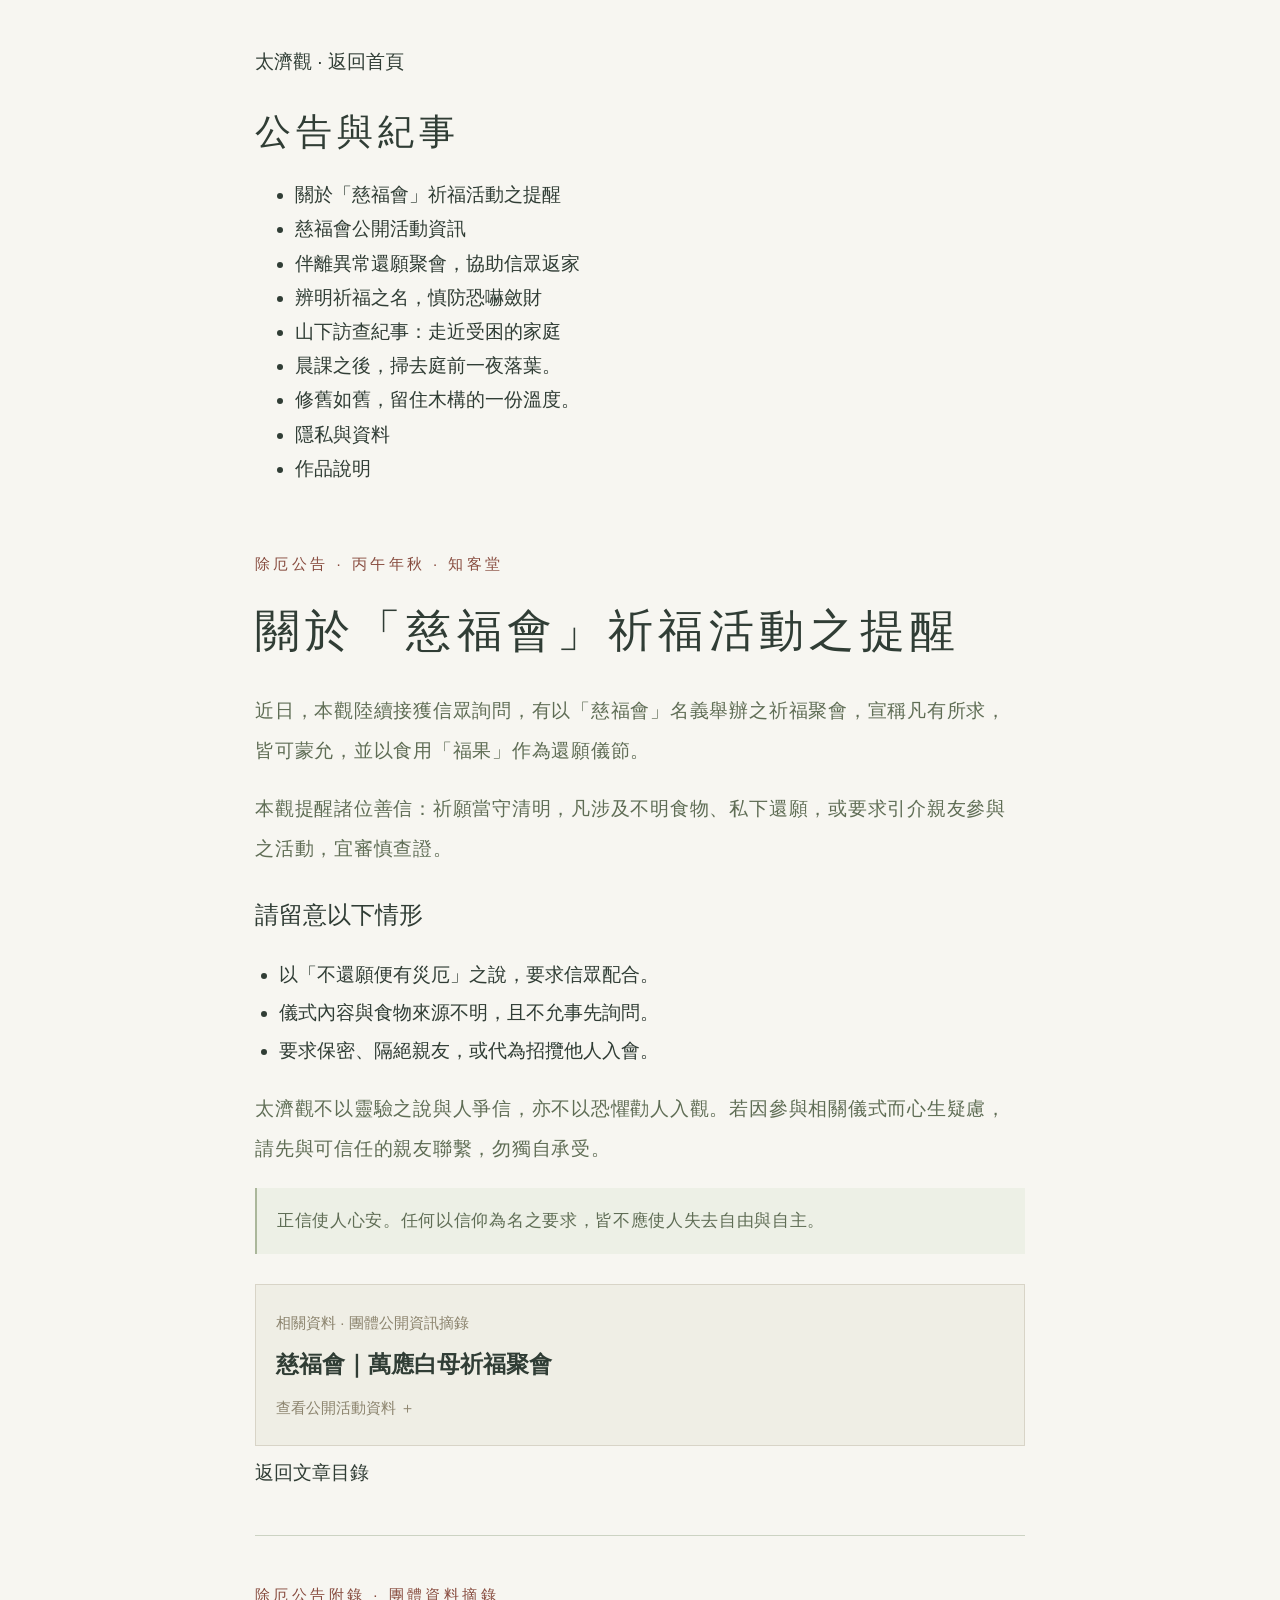
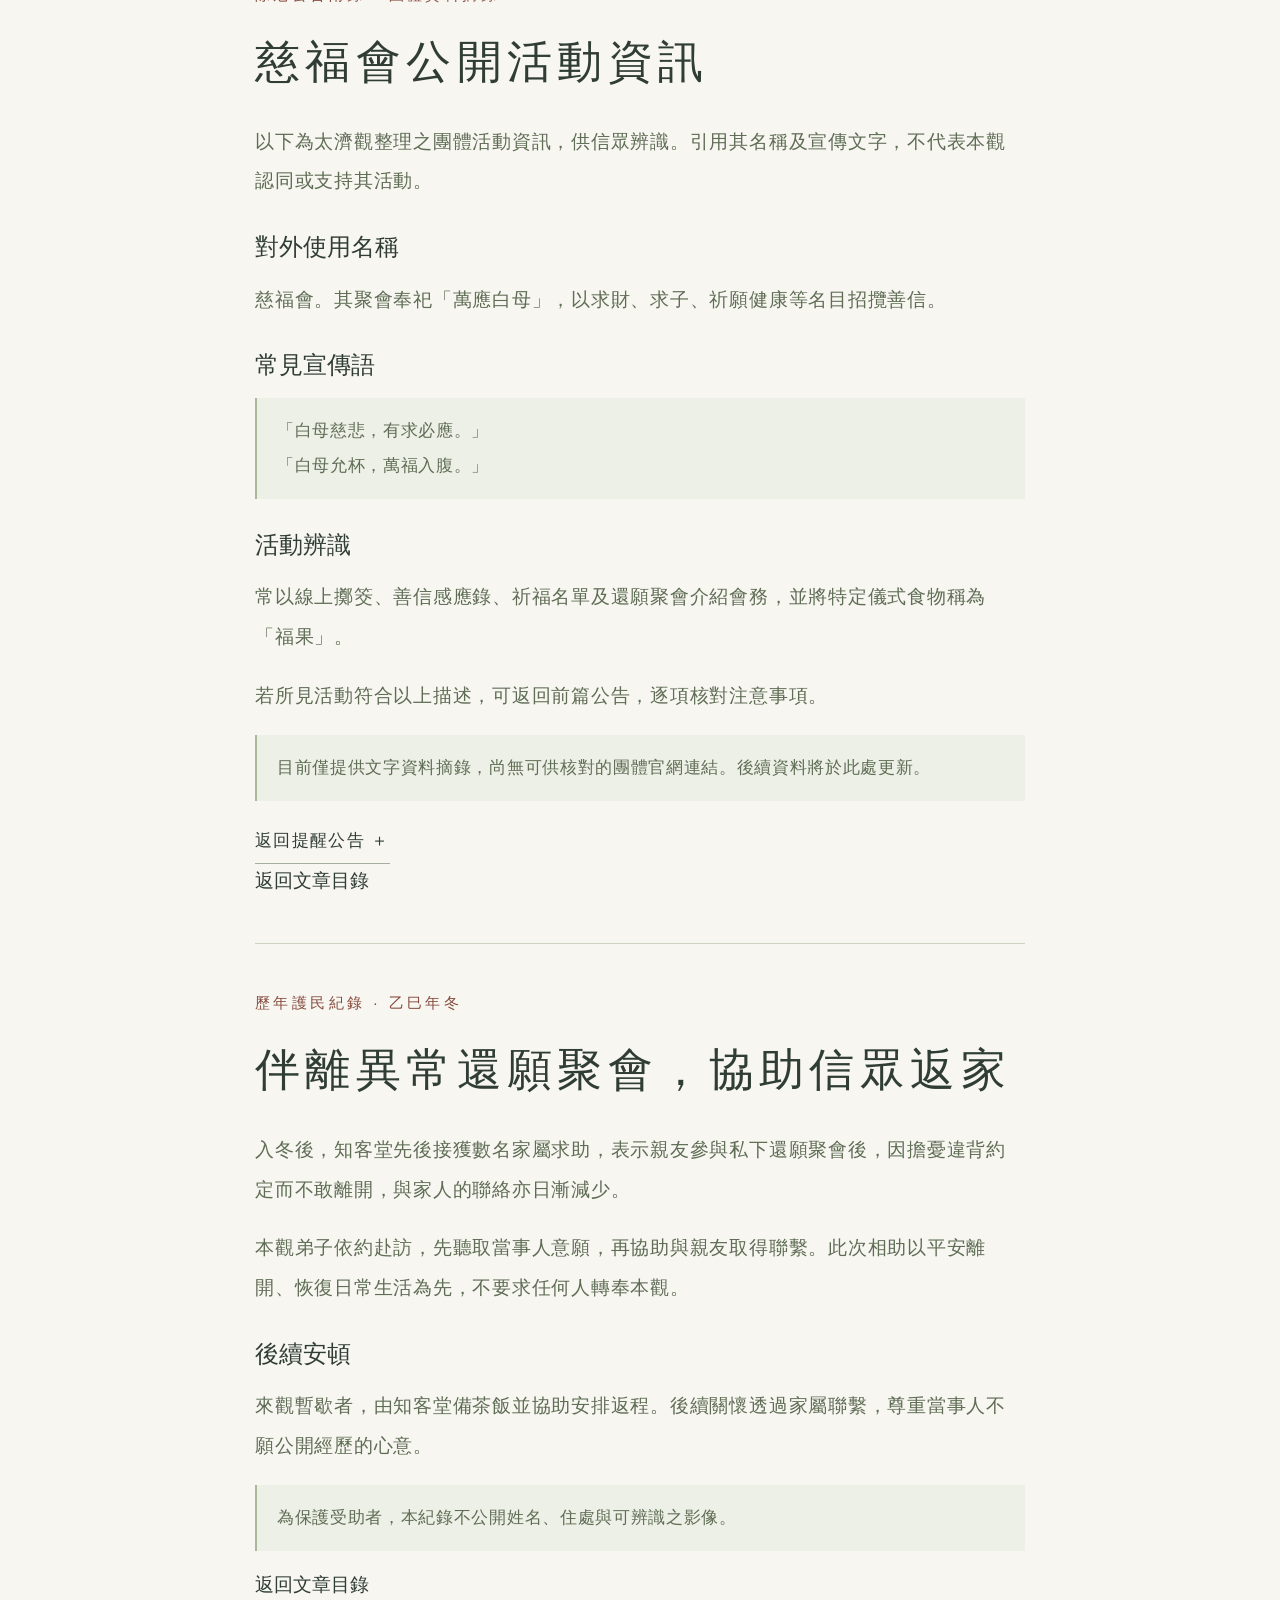
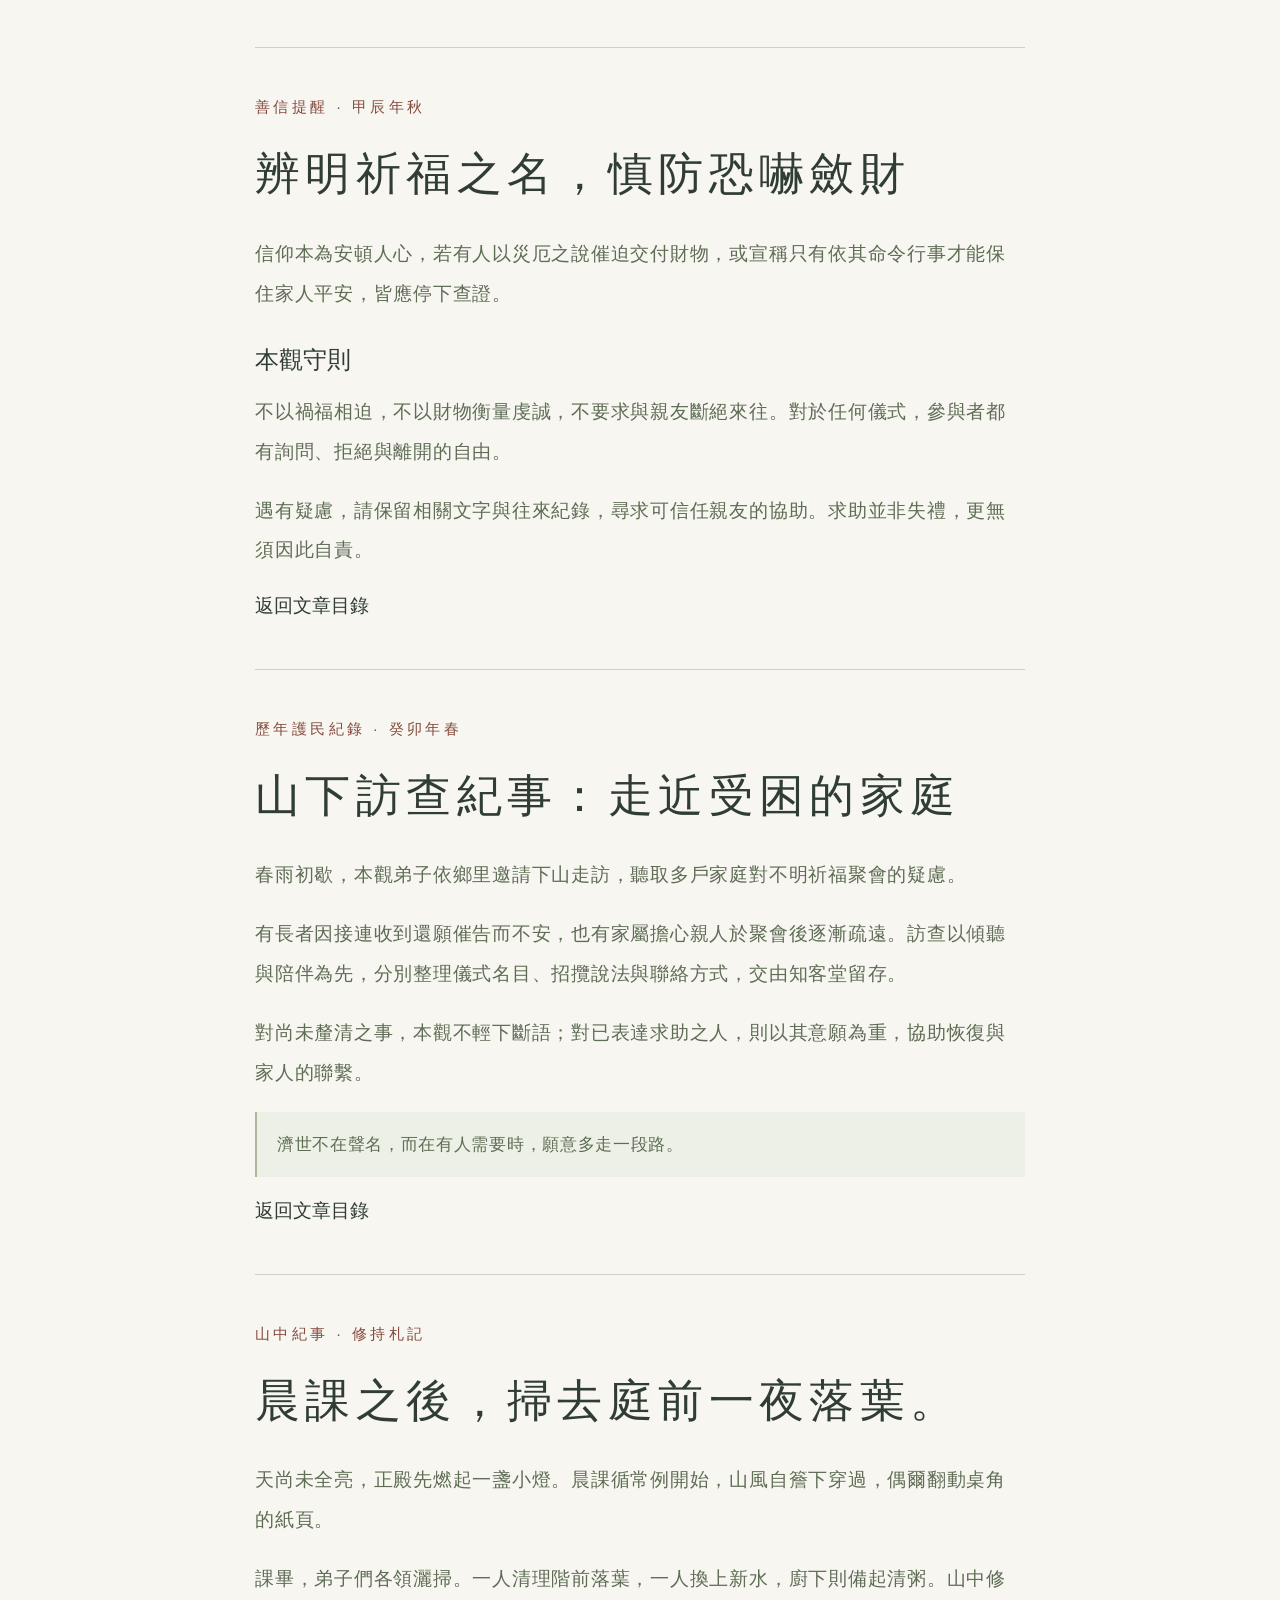
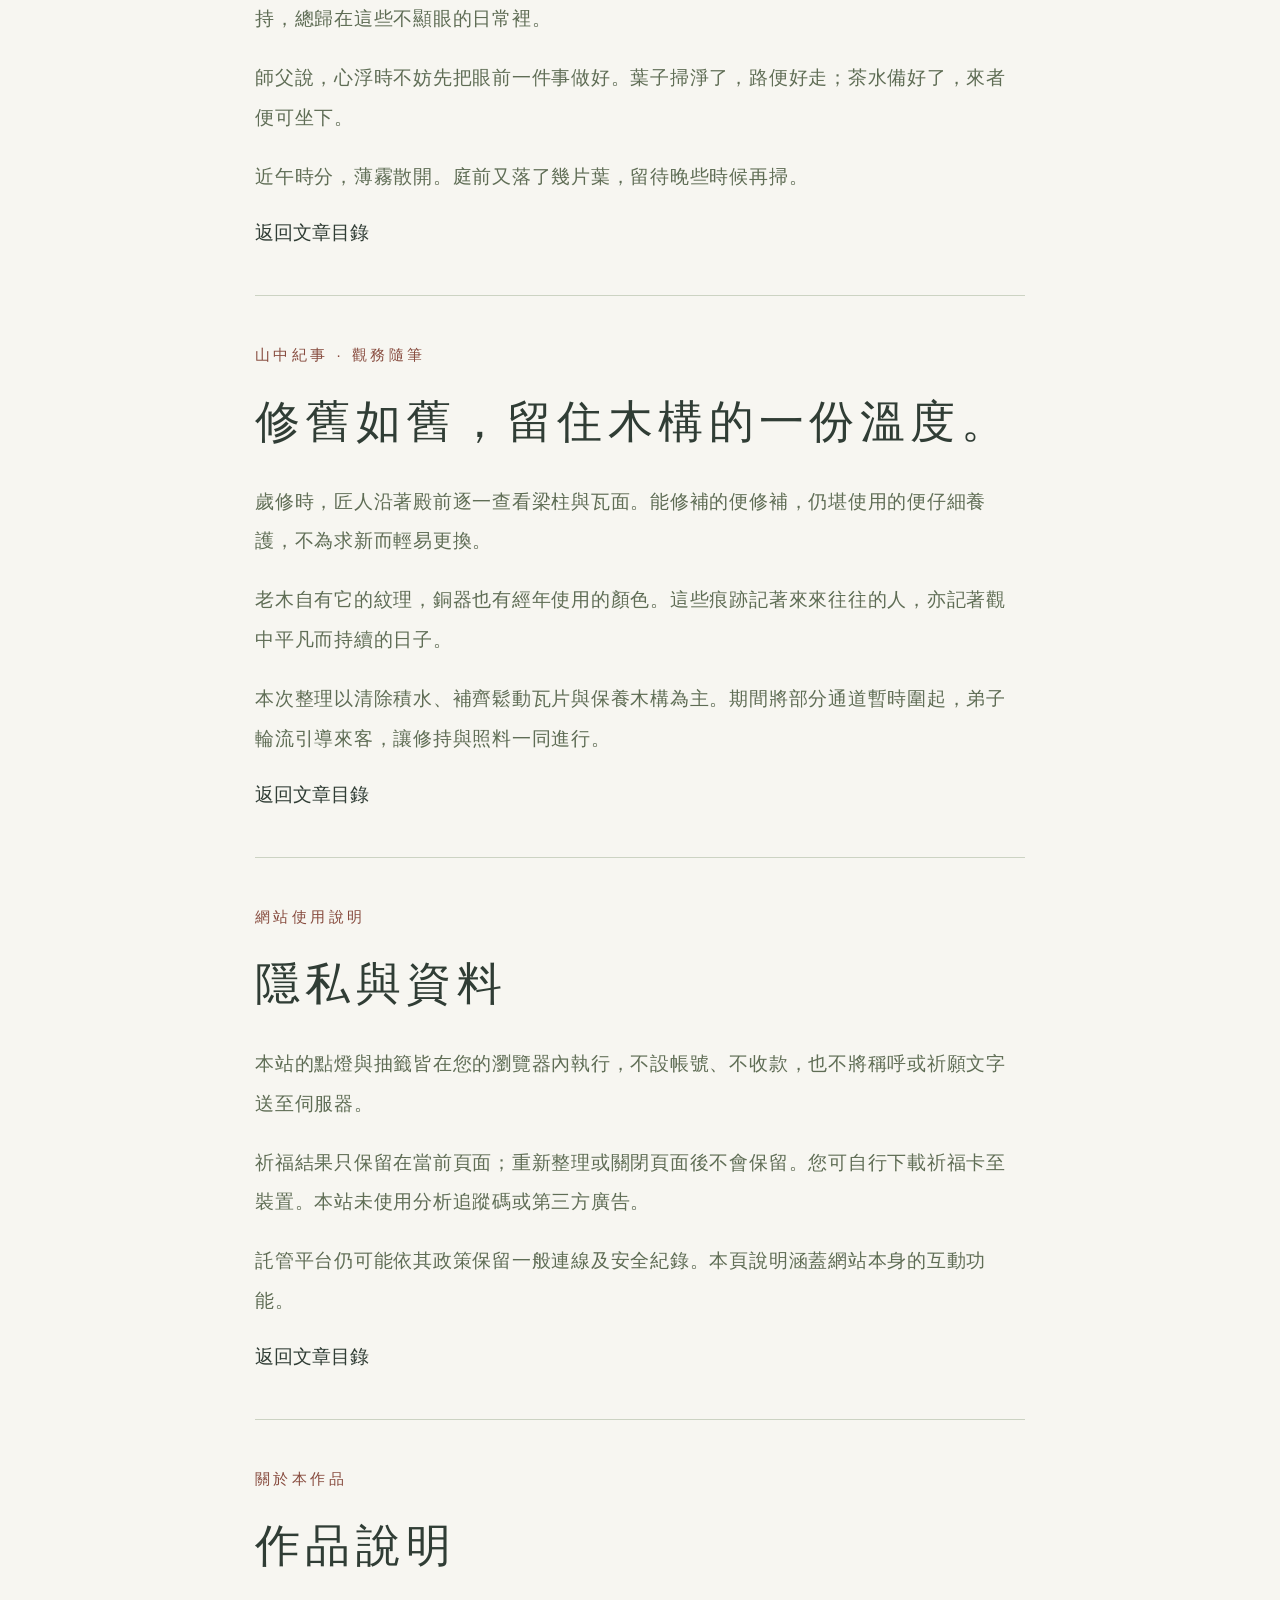
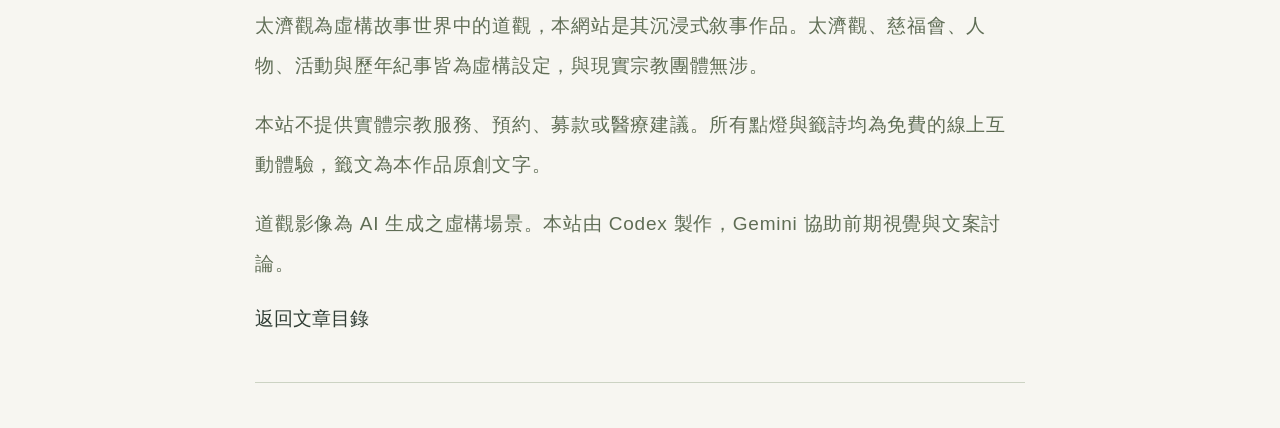
==== commit 6de60405: "Add master and senior profiles; update character titles" ====
--- a/archive.html
+++ b/archive.html
@@ -1 +1 @@
-<!doctype html><html lang="zh-Hant"><head><meta charset="utf-8"><meta name="viewport" content="width=device-width,initial-scale=1"><title>公告與紀事｜太濟觀</title><link rel="stylesheet" href="styles.css"></head><body><main style="max-width:820px;padding:45px 25px;margin:auto"><a href="index.html">太濟觀 · 返回首頁</a><h1 style="font-size:36px;white-space:normal">公告與紀事</h1><nav id="contents" aria-label="文章目錄"><ul><li><a href="#cifu">關於「慈福會」祈福活動之提醒</a></li><li><a href="#cifu-record">慈福會公開活動資訊</a></li><li><a href="#return">伴離異常還願聚會，協助信眾返家</a></li><li><a href="#discern">辨明祈福之名，慎防恐嚇斂財</a></li><li><a href="#visits">山下訪查紀事：走近受困的家庭</a></li><li><a href="#morning">晨課之後，掃去庭前一夜落葉。</a></li><li><a href="#wood">修舊如舊，留住木構的一份溫度。</a></li><li><a href="#privacy">隱私與資料</a></li><li><a href="#aboutWork">作品說明</a></li></ul></nav><article id="cifu" style="padding:45px 0;border-bottom:1px solid #ccd3c3"><p class="eyebrow">除厄公告 · 丙午年秋 · 知客堂</p><h2>關於「慈福會」祈福活動之提醒</h2><div class="article-body"><p>近日，本觀陸續接獲信眾詢問，有以「慈福會」名義舉辦之祈福聚會，宣稱凡有所求，皆可蒙允，並以食用「福果」作為還願儀節。</p><p>本觀提醒諸位善信：祈願當守清明，凡涉及不明食物、私下還願，或要求引介親友參與之活動，宜審慎查證。</p><h3>請留意以下情形</h3><ul><li>以「不還願便有災厄」之說，要求信眾配合。</li><li>儀式內容與食物來源不明，且不允事先詢問。</li><li>要求保密、隔絕親友，或代為招攬他人入會。</li></ul><p>太濟觀不以靈驗之說與人爭信，亦不以恐懼勸人入觀。若因參與相關儀式而心生疑慮，請先與可信任的親友聯繫，勿獨自承受。</p><p class="inset-note">正信使人心安。任何以信仰為名之要求，皆不應使人失去自由與自主。</p><a class="document-link" href="#cifu-record"><span>相關資料 · 團體公開資訊摘錄</span><strong>慈福會｜萬應白母祈福聚會</strong><span>查看公開活動資料 ＋</span></a></div><a href="#contents">返回文章目錄</a></article><article id="cifu-record" style="padding:45px 0;border-bottom:1px solid #ccd3c3"><p class="eyebrow">除厄公告附錄 · 團體資料摘錄</p><h2>慈福會公開活動資訊</h2><div class="article-body"><p>以下為太濟觀整理之團體活動資訊，供信眾辨識。引用其名稱及宣傳文字，不代表本觀認同或支持其活動。</p><h3>對外使用名稱</h3><p>慈福會。其聚會奉祀「萬應白母」，以求財、求子、祈願健康等名目招攬善信。</p><h3>常見宣傳語</h3><p class="inset-note">「白母慈悲，有求必應。」<br>「白母允杯，萬福入腹。」</p><h3>活動辨識</h3><p>常以線上擲筊、善信感應錄、祈福名單及還願聚會介紹會務，並將特定儀式食物稱為「福果」。</p><p>若所見活動符合以上描述，可返回前篇公告，逐項核對注意事項。</p><p class="inset-note">目前僅提供文字資料摘錄，尚無可供核對的團體官網連結。後續資料將於此處更新。</p><a class="text-link" href="#cifu">返回提醒公告 ＋</a></div><a href="#contents">返回文章目錄</a></article><article id="return" style="padding:45px 0;border-bottom:1px solid #ccd3c3"><p class="eyebrow">歷年護民紀錄 · 乙巳年冬</p><h2>伴離異常還願聚會，協助信眾返家</h2><div class="article-body"><p>入冬後，知客堂先後接獲數名家屬求助，表示親友參與私下還願聚會後，因擔憂違背約定而不敢離開，與家人的聯絡亦日漸減少。</p><p>本觀外門行走依約赴訪，先聽取當事人意願，再協助與親友取得聯繫。此次相助以平安離開、恢復日常生活為先，不要求任何人轉奉本觀。</p><h3>後續安頓</h3><p>來觀暫歇者，由知客堂備茶飯並協助安排返程。後續關懷透過家屬聯繫，尊重當事人不願公開經歷的心意。</p><p class="inset-note">為保護受助者，本紀錄不公開姓名、住處與可辨識之影像。</p></div><a href="#contents">返回文章目錄</a></article><article id="discern" style="padding:45px 0;border-bottom:1px solid #ccd3c3"><p class="eyebrow">善信提醒 · 甲辰年秋</p><h2>辨明祈福之名，慎防恐嚇斂財</h2><div class="article-body"><p>信仰本為安頓人心，若有人以災厄之說催迫交付財物，或宣稱只有依其命令行事才能保住家人平安，皆應停下查證。</p><h3>本觀守則</h3><p>不以禍福相迫，不以財物衡量虔誠，不要求與親友斷絕來往。對於任何儀式，參與者都有詢問、拒絕與離開的自由。</p><p>遇有疑慮，請保留相關文字與往來紀錄，尋求可信任親友的協助。求助並非失禮，更無須因此自責。</p></div><a href="#contents">返回文章目錄</a></article><article id="visits" style="padding:45px 0;border-bottom:1px solid #ccd3c3"><p class="eyebrow">歷年護民紀錄 · 癸卯年春</p><h2>山下訪查紀事：走近受困的家庭</h2><div class="article-body"><p>春雨初歇，本觀外門行走依鄉里邀請下山走訪，聽取多戶家庭對不明祈福聚會的疑慮。</p><p>有長者因接連收到還願催告而不安，也有家屬擔心親人於聚會後逐漸疏遠。訪查以傾聽與陪伴為先，分別整理儀式名目、招攬說法與聯絡方式，交由知客堂留存。</p><p>對尚未釐清之事，本觀不輕下斷語；對已表達求助之人，則以其意願為重，協助恢復與家人的聯繫。</p><p class="inset-note">濟世不在聲名，而在有人需要時，願意多走一段路。</p></div><a href="#contents">返回文章目錄</a></article><article id="morning" style="padding:45px 0;border-bottom:1px solid #ccd3c3"><p class="eyebrow">山中紀事 · 修持札記</p><h2>晨課之後，掃去庭前一夜落葉。</h2><div class="article-body"><p>天尚未全亮，正殿先燃起一盞小燈。晨課循常例開始，山風自簷下穿過，偶爾翻動桌角的紙頁。</p><p>課畢，弟子們各領灑掃。一人清理階前落葉，一人換上新水，廚下則備起清粥。山中修持，總歸在這些不顯眼的日常裡。</p><p>師父說，心浮時不妨先把眼前一件事做好。葉子掃淨了，路便好走；茶水備好了，來者便可坐下。</p><p>近午時分，薄霧散開。庭前又落了幾片葉，留待晚些時候再掃。</p></div><a href="#contents">返回文章目錄</a></article><article id="wood" style="padding:45px 0;border-bottom:1px solid #ccd3c3"><p class="eyebrow">山中紀事 · 觀務隨筆</p><h2>修舊如舊，留住木構的一份溫度。</h2><div class="article-body"><p>歲修時，匠人沿著殿前逐一查看梁柱與瓦面。能修補的便修補，仍堪使用的便仔細養護，不為求新而輕易更換。</p><p>老木自有它的紋理，銅器也有經年使用的顏色。這些痕跡記著來來往往的人，亦記著觀中平凡而持續的日子。</p><p>本次整理以清除積水、補齊鬆動瓦片與保養木構為主。期間將部分通道暫時圍起，弟子輪流引導來客，讓修持與照料一同進行。</p></div><a href="#contents">返回文章目錄</a></article><article id="privacy" style="padding:45px 0;border-bottom:1px solid #ccd3c3"><p class="eyebrow">網站使用說明</p><h2>隱私與資料</h2><div class="article-body"><p>本站的點燈與抽籤皆在您的瀏覽器內執行，不設帳號、不收款，也不將稱呼或祈願文字送至伺服器。</p><p>祈福結果只保留在當前頁面；重新整理或關閉頁面後不會保留。您可自行下載祈福卡至裝置。本站未使用分析追蹤碼或第三方廣告。</p><p>託管平台仍可能依其政策保留一般連線及安全紀錄。本頁說明涵蓋網站本身的互動功能。</p></div><a href="#contents">返回文章目錄</a></article><article id="aboutWork" style="padding:45px 0;border-bottom:1px solid #ccd3c3"><p class="eyebrow">關於本作品</p><h2>作品說明</h2><div class="article-body"><p>太濟觀為虛構故事世界中的道觀，本網站是其沉浸式敘事作品。太濟觀、慈福會、人物、活動與歷年紀事皆為虛構設定，與現實宗教團體無涉。</p><p>本站不提供實體宗教服務、預約、募款或醫療建議。所有點燈與籤詩均為免費的線上互動體驗，籤文為本作品原創文字。</p><p>道觀影像為 AI 生成之虛構場景。本站由 Codex 製作，Gemini 協助前期視覺與文案討論。</p></div><a href="#contents">返回文章目錄</a></article></main></body></html>+<!doctype html><html lang="zh-Hant"><head><meta charset="utf-8"><meta name="viewport" content="width=device-width,initial-scale=1"><title>公告與紀事｜太濟觀</title><link rel="stylesheet" href="styles.css"></head><body><main style="max-width:820px;padding:45px 25px;margin:auto"><a href="index.html">太濟觀 · 返回首頁</a><h1 style="font-size:36px;white-space:normal">公告與紀事</h1><nav id="contents" aria-label="文章目錄"><ul><li><a href="#cifu">關於「慈福會」祈福活動之提醒</a></li><li><a href="#cifu-record">慈福會公開活動資訊</a></li><li><a href="#return">伴離異常還願聚會，協助信眾返家</a></li><li><a href="#discern">辨明祈福之名，慎防恐嚇斂財</a></li><li><a href="#visits">山下訪查紀事：走近受困的家庭</a></li><li><a href="#morning">晨課之後，掃去庭前一夜落葉。</a></li><li><a href="#wood">修舊如舊，留住木構的一份溫度。</a></li><li><a href="#privacy">隱私與資料</a></li><li><a href="#aboutWork">作品說明</a></li></ul></nav><article id="cifu" style="padding:45px 0;border-bottom:1px solid #ccd3c3"><p class="eyebrow">除厄公告 · 丙午年秋 · 知客堂</p><h2>關於「慈福會」祈福活動之提醒</h2><div class="article-body"><p>近日，本觀陸續接獲信眾詢問，有以「慈福會」名義舉辦之祈福聚會，宣稱凡有所求，皆可蒙允，並以食用「福果」作為還願儀節。</p><p>本觀提醒諸位善信：祈願當守清明，凡涉及不明食物、私下還願，或要求引介親友參與之活動，宜審慎查證。</p><h3>請留意以下情形</h3><ul><li>以「不還願便有災厄」之說，要求信眾配合。</li><li>儀式內容與食物來源不明，且不允事先詢問。</li><li>要求保密、隔絕親友，或代為招攬他人入會。</li></ul><p>太濟觀不以靈驗之說與人爭信，亦不以恐懼勸人入觀。若因參與相關儀式而心生疑慮，請先與可信任的親友聯繫，勿獨自承受。</p><p class="inset-note">正信使人心安。任何以信仰為名之要求，皆不應使人失去自由與自主。</p><a class="document-link" href="#cifu-record"><span>相關資料 · 團體公開資訊摘錄</span><strong>慈福會｜萬應白母祈福聚會</strong><span>查看公開活動資料 ＋</span></a></div><a href="#contents">返回文章目錄</a></article><article id="cifu-record" style="padding:45px 0;border-bottom:1px solid #ccd3c3"><p class="eyebrow">除厄公告附錄 · 團體資料摘錄</p><h2>慈福會公開活動資訊</h2><div class="article-body"><p>以下為太濟觀整理之團體活動資訊，供信眾辨識。引用其名稱及宣傳文字，不代表本觀認同或支持其活動。</p><h3>對外使用名稱</h3><p>慈福會。其聚會奉祀「萬應白母」，以求財、求子、祈願健康等名目招攬善信。</p><h3>常見宣傳語</h3><p class="inset-note">「白母慈悲，有求必應。」<br>「白母允杯，萬福入腹。」</p><h3>活動辨識</h3><p>常以線上擲筊、善信感應錄、祈福名單及還願聚會介紹會務，並將特定儀式食物稱為「福果」。</p><p>若所見活動符合以上描述，可返回前篇公告，逐項核對注意事項。</p><p class="inset-note">目前僅提供文字資料摘錄，尚無可供核對的團體官網連結。後續資料將於此處更新。</p><a class="text-link" href="#cifu">返回提醒公告 ＋</a></div><a href="#contents">返回文章目錄</a></article><article id="return" style="padding:45px 0;border-bottom:1px solid #ccd3c3"><p class="eyebrow">歷年護民紀錄 · 乙巳年冬</p><h2>伴離異常還願聚會，協助信眾返家</h2><div class="article-body"><p>入冬後，知客堂先後接獲數名家屬求助，表示親友參與私下還願聚會後，因擔憂違背約定而不敢離開，與家人的聯絡亦日漸減少。</p><p>本觀弟子依約赴訪，先聽取當事人意願，再協助與親友取得聯繫。此次相助以平安離開、恢復日常生活為先，不要求任何人轉奉本觀。</p><h3>後續安頓</h3><p>來觀暫歇者，由知客堂備茶飯並協助安排返程。後續關懷透過家屬聯繫，尊重當事人不願公開經歷的心意。</p><p class="inset-note">為保護受助者，本紀錄不公開姓名、住處與可辨識之影像。</p></div><a href="#contents">返回文章目錄</a></article><article id="discern" style="padding:45px 0;border-bottom:1px solid #ccd3c3"><p class="eyebrow">善信提醒 · 甲辰年秋</p><h2>辨明祈福之名，慎防恐嚇斂財</h2><div class="article-body"><p>信仰本為安頓人心，若有人以災厄之說催迫交付財物，或宣稱只有依其命令行事才能保住家人平安，皆應停下查證。</p><h3>本觀守則</h3><p>不以禍福相迫，不以財物衡量虔誠，不要求與親友斷絕來往。對於任何儀式，參與者都有詢問、拒絕與離開的自由。</p><p>遇有疑慮，請保留相關文字與往來紀錄，尋求可信任親友的協助。求助並非失禮，更無須因此自責。</p></div><a href="#contents">返回文章目錄</a></article><article id="visits" style="padding:45px 0;border-bottom:1px solid #ccd3c3"><p class="eyebrow">歷年護民紀錄 · 癸卯年春</p><h2>山下訪查紀事：走近受困的家庭</h2><div class="article-body"><p>春雨初歇，本觀弟子依鄉里邀請下山走訪，聽取多戶家庭對不明祈福聚會的疑慮。</p><p>有長者因接連收到還願催告而不安，也有家屬擔心親人於聚會後逐漸疏遠。訪查以傾聽與陪伴為先，分別整理儀式名目、招攬說法與聯絡方式，交由知客堂留存。</p><p>對尚未釐清之事，本觀不輕下斷語；對已表達求助之人，則以其意願為重，協助恢復與家人的聯繫。</p><p class="inset-note">濟世不在聲名，而在有人需要時，願意多走一段路。</p></div><a href="#contents">返回文章目錄</a></article><article id="morning" style="padding:45px 0;border-bottom:1px solid #ccd3c3"><p class="eyebrow">山中紀事 · 修持札記</p><h2>晨課之後，掃去庭前一夜落葉。</h2><div class="article-body"><p>天尚未全亮，正殿先燃起一盞小燈。晨課循常例開始，山風自簷下穿過，偶爾翻動桌角的紙頁。</p><p>課畢，弟子們各領灑掃。一人清理階前落葉，一人換上新水，廚下則備起清粥。山中修持，總歸在這些不顯眼的日常裡。</p><p>師父說，心浮時不妨先把眼前一件事做好。葉子掃淨了，路便好走；茶水備好了，來者便可坐下。</p><p>近午時分，薄霧散開。庭前又落了幾片葉，留待晚些時候再掃。</p></div><a href="#contents">返回文章目錄</a></article><article id="wood" style="padding:45px 0;border-bottom:1px solid #ccd3c3"><p class="eyebrow">山中紀事 · 觀務隨筆</p><h2>修舊如舊，留住木構的一份溫度。</h2><div class="article-body"><p>歲修時，匠人沿著殿前逐一查看梁柱與瓦面。能修補的便修補，仍堪使用的便仔細養護，不為求新而輕易更換。</p><p>老木自有它的紋理，銅器也有經年使用的顏色。這些痕跡記著來來往往的人，亦記著觀中平凡而持續的日子。</p><p>本次整理以清除積水、補齊鬆動瓦片與保養木構為主。期間將部分通道暫時圍起，弟子輪流引導來客，讓修持與照料一同進行。</p></div><a href="#contents">返回文章目錄</a></article><article id="privacy" style="padding:45px 0;border-bottom:1px solid #ccd3c3"><p class="eyebrow">網站使用說明</p><h2>隱私與資料</h2><div class="article-body"><p>本站的點燈與抽籤皆在您的瀏覽器內執行，不設帳號、不收款，也不將稱呼或祈願文字送至伺服器。</p><p>祈福結果只保留在當前頁面；重新整理或關閉頁面後不會保留。您可自行下載祈福卡至裝置。本站未使用分析追蹤碼或第三方廣告。</p><p>託管平台仍可能依其政策保留一般連線及安全紀錄。本頁說明涵蓋網站本身的互動功能。</p></div><a href="#contents">返回文章目錄</a></article><article id="aboutWork" style="padding:45px 0;border-bottom:1px solid #ccd3c3"><p class="eyebrow">關於本作品</p><h2>作品說明</h2><div class="article-body"><p>太濟觀為虛構故事世界中的道觀，本網站是其沉浸式敘事作品。太濟觀、慈福會、人物、活動與歷年紀事皆為虛構設定，與現實宗教團體無涉。</p><p>本站不提供實體宗教服務、預約、募款或醫療建議。所有點燈與籤詩均為免費的線上互動體驗，籤文為本作品原創文字。</p><p>道觀影像為 AI 生成之虛構場景。本站由 Codex 製作，Gemini 協助前期視覺與文案討論。</p></div><a href="#contents">返回文章目錄</a></article></main></body></html>
--- a/styles.css
+++ b/styles.css
@@ -10,10 +10,10 @@
 .traveler-layout{display:grid;grid-template-columns:minmax(0,.85fr) minmax(0,1fr);gap:70px;align-items:center}
 .traveler-portrait{margin:0;min-width:0}.portrait-window{position:relative;aspect-ratio:652/880;overflow:hidden;background:#e2e5da;border:1px solid #cdd2c3}.portrait-window img{position:absolute;top:-.5%;left:-85.89%;width:256.45%;height:auto;max-width:none}
 .traveler-portrait figcaption{display:flex;justify-content:space-between;gap:12px;padding-top:15px;font-size:14px;color:#5d6857;letter-spacing:.08em}
-.traveler-copy{min-width:0}.traveler-copy h3{font-size:38px;line-height:1.7;letter-spacing:.07em;margin:12px 0 18px}.traveler-name-divider{color:#a48769}.traveler-copy>p:not(.eyebrow){font-size:18px;line-height:2.1;color:#5d6857}.traveler-copy .traveler-lead{font-family:var(--serif);font-size:23px!important;color:var(--ink)!important;letter-spacing:.13em;margin-bottom:22px}.traveler-follow{border-top:1px solid #d4dacb;margin-top:28px;padding-top:26px}.traveler-follow .button{font-size:18px;max-width:100%}.traveler-link-note{display:block;font-size:14px;color:#5d6857;letter-spacing:.05em;margin-top:12px}
+.traveler-copy{min-width:0}.traveler-copy h2{font-size:38px;line-height:1.7;letter-spacing:.07em;margin:12px 0 18px}.traveler-name-divider{color:#a48769}.traveler-copy>p:not(.eyebrow){font-size:18px;line-height:2.1;color:#5d6857}.traveler-copy .traveler-lead{font-family:var(--serif);font-size:23px!important;color:var(--ink)!important;letter-spacing:.13em;margin-bottom:22px}.traveler-follow{border-top:1px solid #d4dacb;margin-top:28px;padding-top:26px}.traveler-follow .button{font-size:18px;max-width:100%}.traveler-link-note{display:block;font-size:14px;color:#5d6857;letter-spacing:.05em;margin-top:12px}
 @media(max-width:1250px){.header-ritual{display:none}}
-@media(max-width:1050px){.menu-button{display:flex;gap:13px;align-items:center;background:none;font-size:16px;padding:10px 0 10px 15px}.menu-button span{font-size:23px}.site-header nav{position:absolute;left:0;right:0;top:100%;background:var(--paper);display:none;border-bottom:1px solid var(--line);padding:12px 24px 22px;box-shadow:0 20px 20px #2535220d;max-height:calc(100dvh - 82px);overflow-y:auto}.site-header nav.open{display:flex;flex-direction:column;gap:0}.site-header nav a{font-size:19px;padding:12px 0;border-bottom:1px solid #e8eadf}.traveler-layout{gap:35px}.traveler-copy h3{font-size:32px}}
-@media(max-width:700px){.traveler-layout{grid-template-columns:1fr;gap:32px}.traveler-portrait{max-width:440px;width:100%;margin:auto}.traveler{margin-bottom:0;padding-top:58px;padding-bottom:58px}.traveler-copy h3{font-size:29px;letter-spacing:.04em}.traveler-copy>p:not(.eyebrow){font-size:17px}.traveler-copy .traveler-lead{font-size:21px!important}.traveler-portrait figcaption{font-size:13px}.traveler-follow .button{font-size:17px}.traveler+.journal{padding-top:58px}}
+@media(max-width:1050px){.menu-button{display:flex;gap:13px;align-items:center;background:none;font-size:16px;padding:10px 0 10px 15px}.menu-button span{font-size:23px}.site-header nav{position:absolute;left:0;right:0;top:100%;background:var(--paper);display:none;border-bottom:1px solid var(--line);padding:12px 24px 22px;box-shadow:0 20px 20px #2535220d;max-height:calc(100dvh - 82px);overflow-y:auto}.site-header nav.open{display:flex;flex-direction:column;gap:0}.site-header nav a{font-size:19px;padding:12px 0;border-bottom:1px solid #e8eadf}.traveler-layout{gap:35px}.traveler-copy h2{font-size:32px}}
+@media(max-width:700px){.traveler-layout{grid-template-columns:1fr;gap:32px}.traveler-portrait{max-width:440px;width:100%;margin:auto}.traveler{margin-bottom:0;padding-top:58px;padding-bottom:58px}.traveler-copy h2{font-size:29px;letter-spacing:.04em}.traveler-copy>p:not(.eyebrow){font-size:17px}.traveler-copy .traveler-lead{font-size:21px!important}.traveler-portrait figcaption{font-size:13px}.traveler-follow .button{font-size:17px}.traveler+.journal{padding-top:58px}}
 /* Keep secondary text readable on the pale paper surfaces. */
 .hero-foot p,.hero-foot p span,.strip-date,.subtle,.vertical-text,.daily .eyebrow,.daily p,.daily-mark,.section-heading>p,.section-note,.ritual-card p,.ritual-card small,.article-date,.filters button,.row-type,.archive-row p,.year span,.journal-list p,.visit-intro,.faq p,.footer-top p span,.footer-bottom,.footer-bottom button,.dialog-head p,form>label span,.form-note,.result-caption,.blessing-copy,.article-footer{color:#5d6857}
 .card-kicker,.journal-list>button>span{color:#756346}
@@ -24,3 +24,5 @@
 
 
 
+
+.mentor{margin-bottom:0}.mentor-portrait{aspect-ratio:652/880;overflow:hidden;border:1px solid #cdd2c3;background:#303d35}.mentor-portrait img{width:100%;height:100%;object-fit:cover;object-position:center 35%}.traveler-copy .mentor-status{display:inline-block;font-size:15px!important;letter-spacing:.18em;border:1px solid #aeb7a4;padding:3px 14px;color:#5d6857;margin-bottom:24px}.mentor+.traveler{border-top:0}
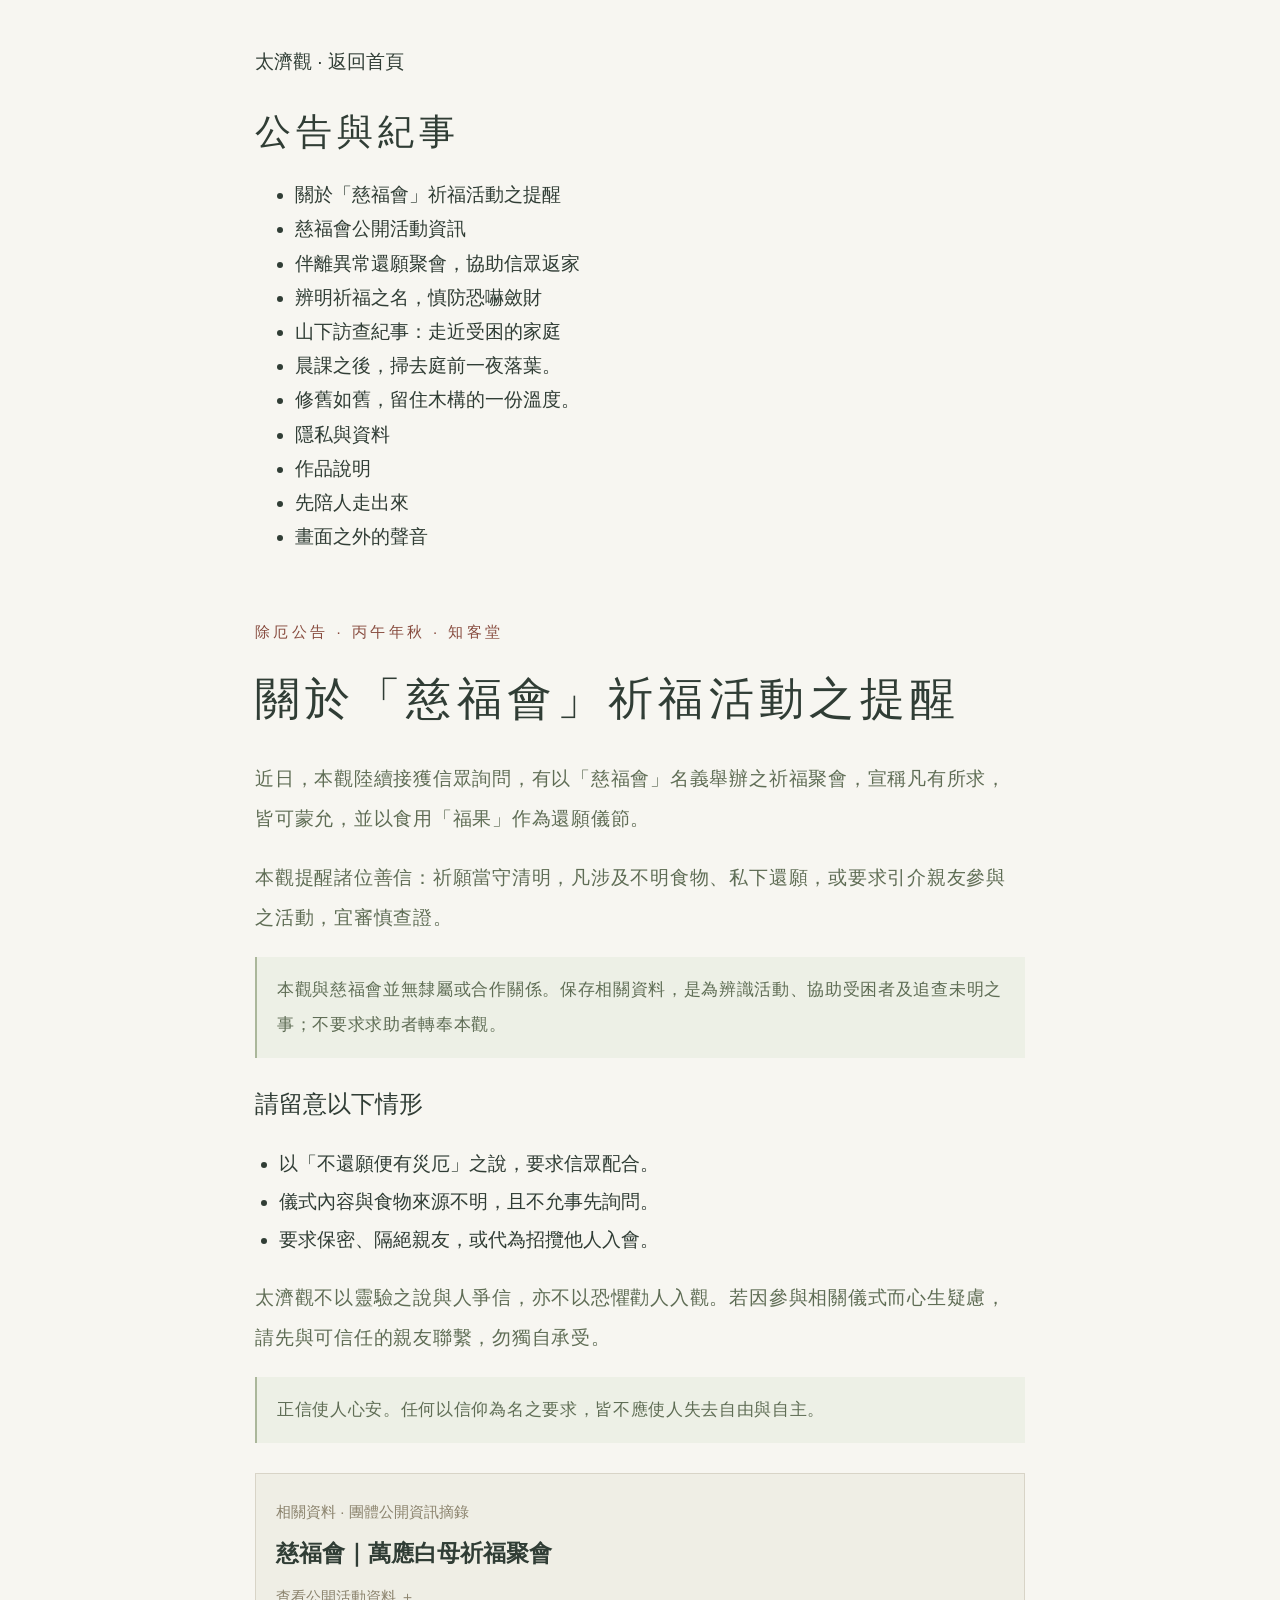
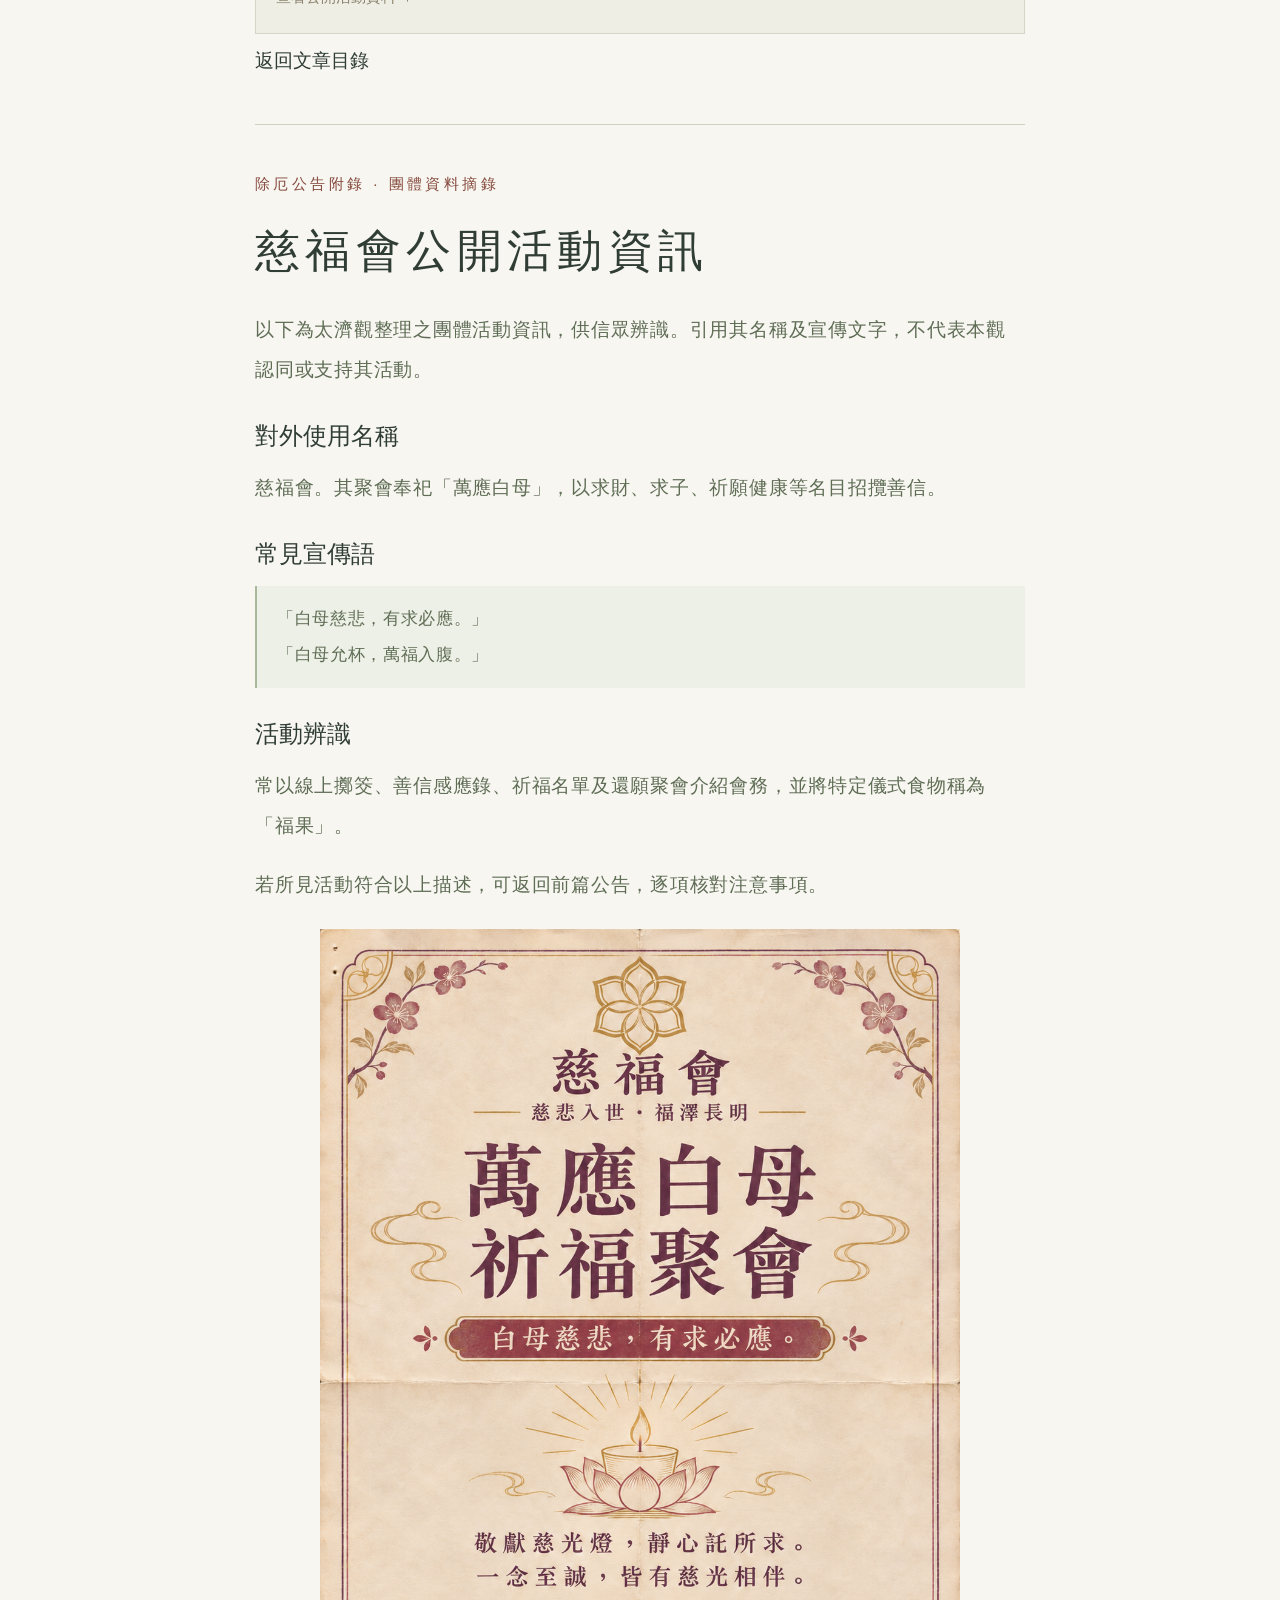
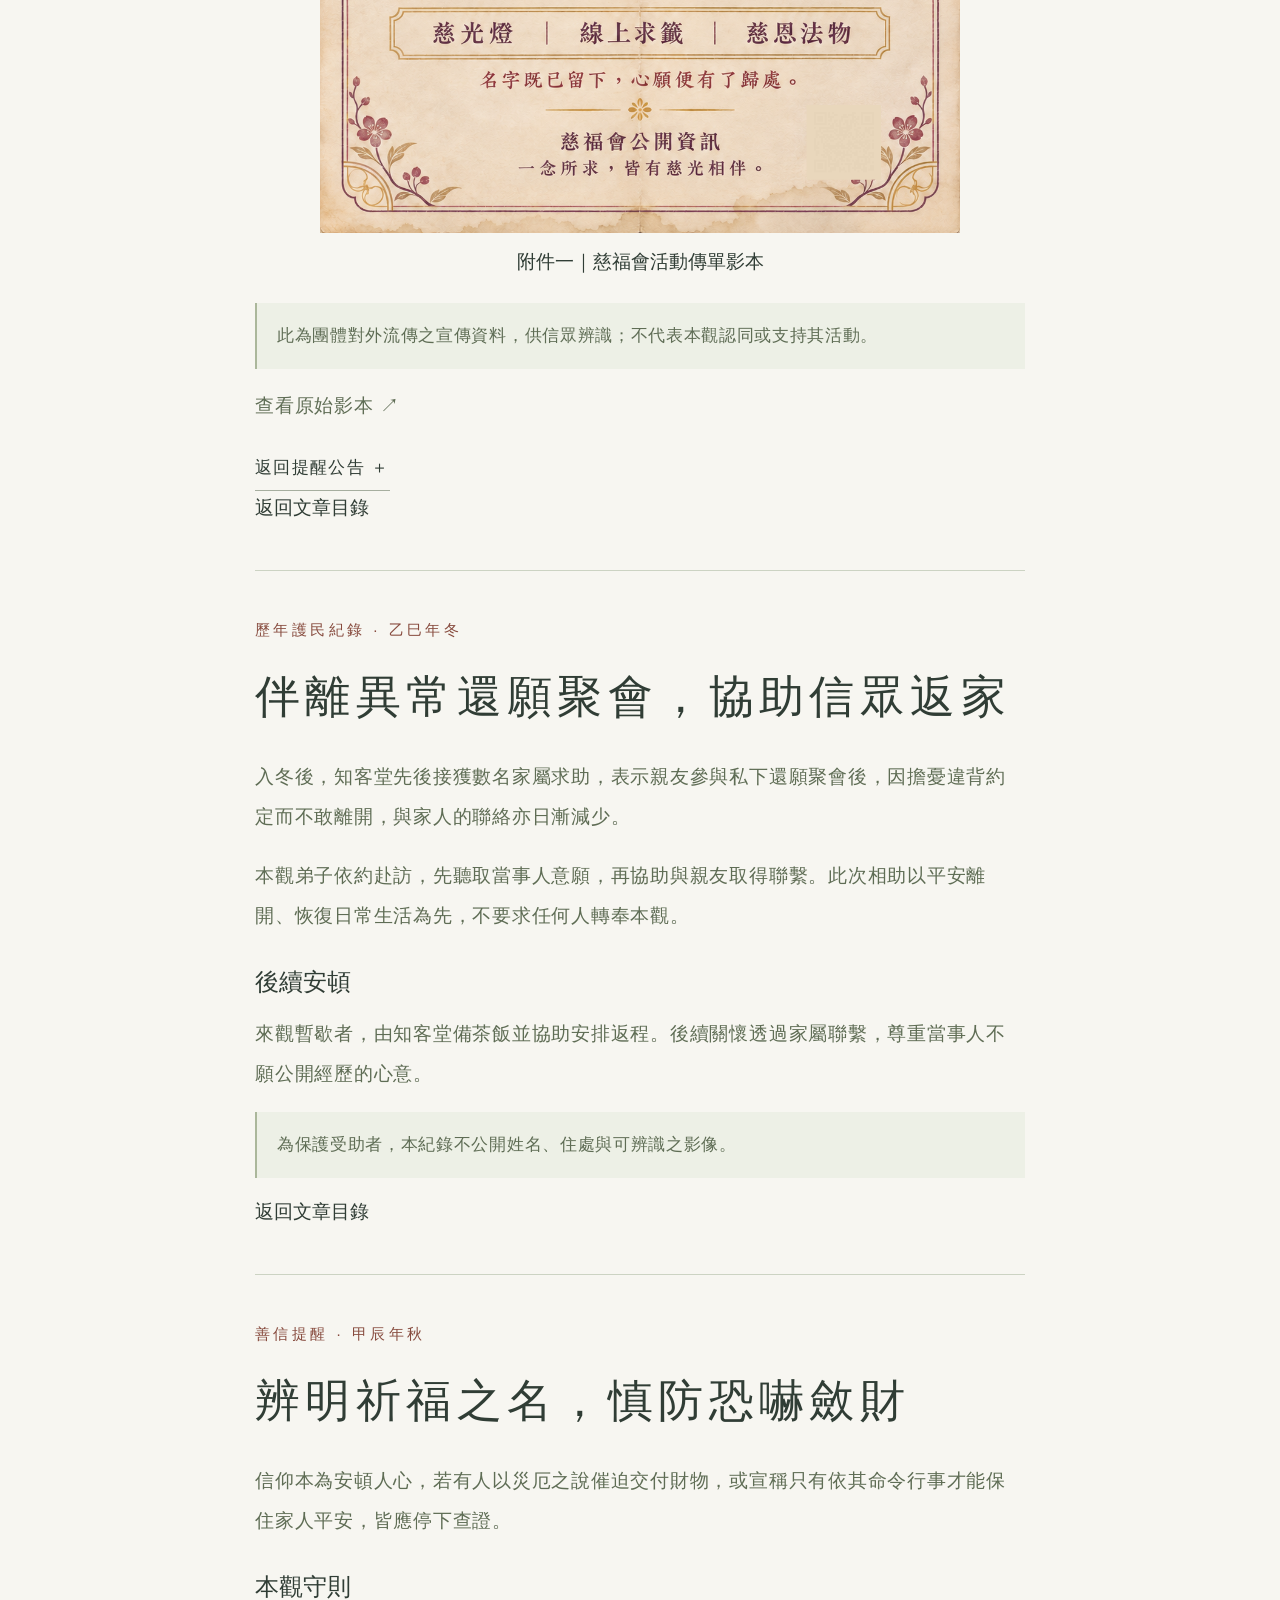
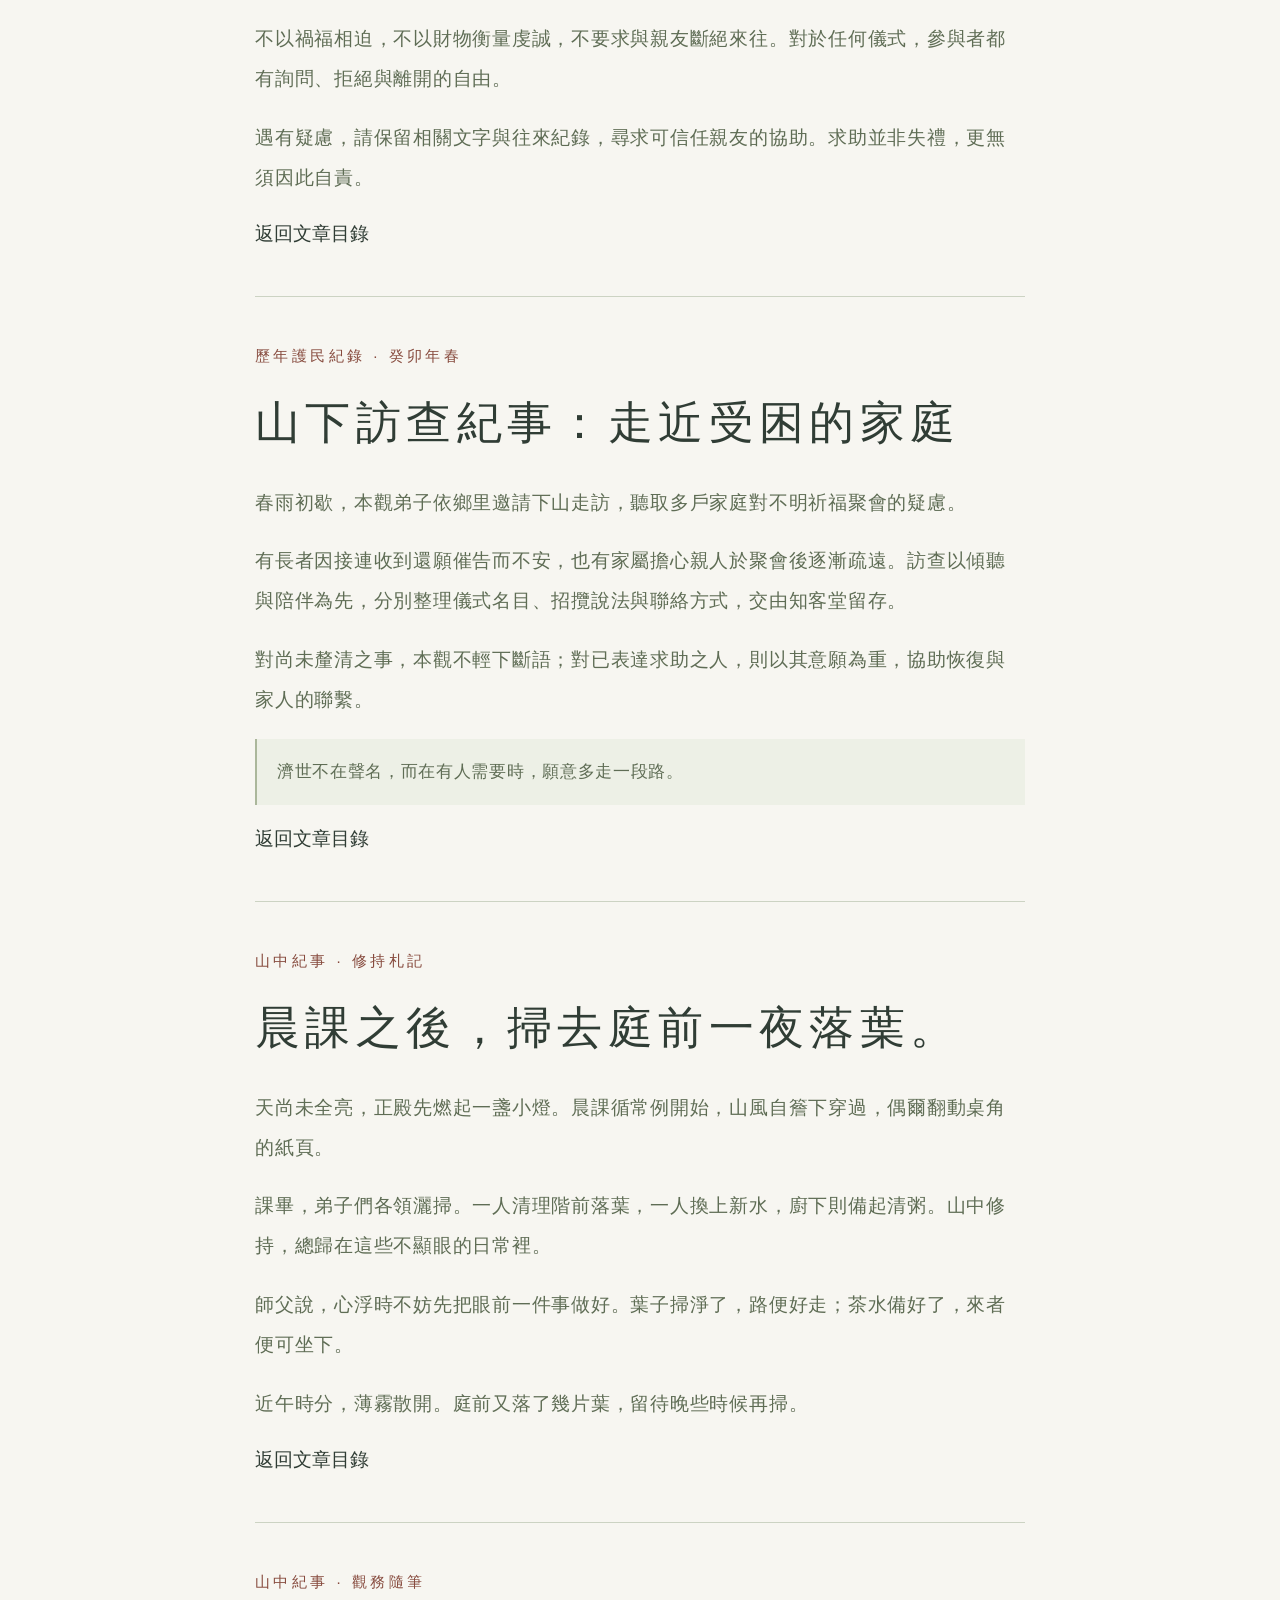
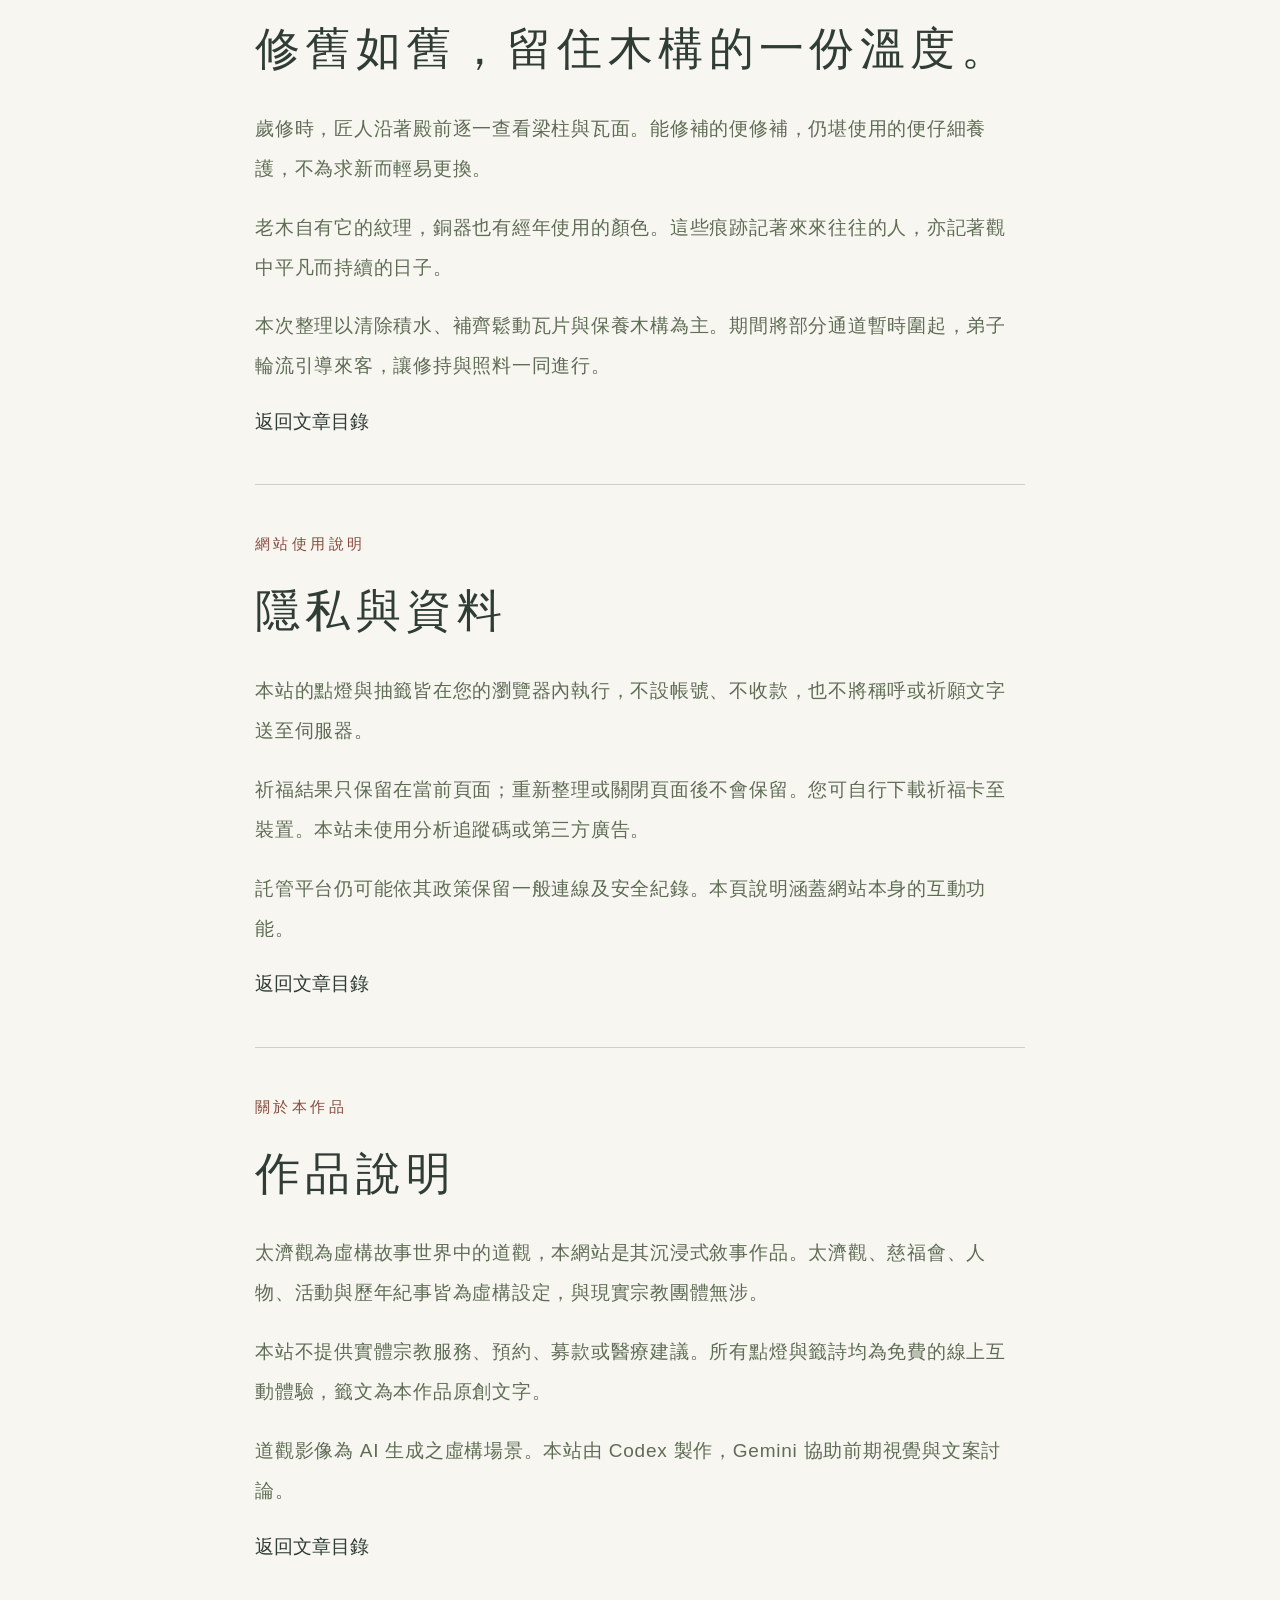
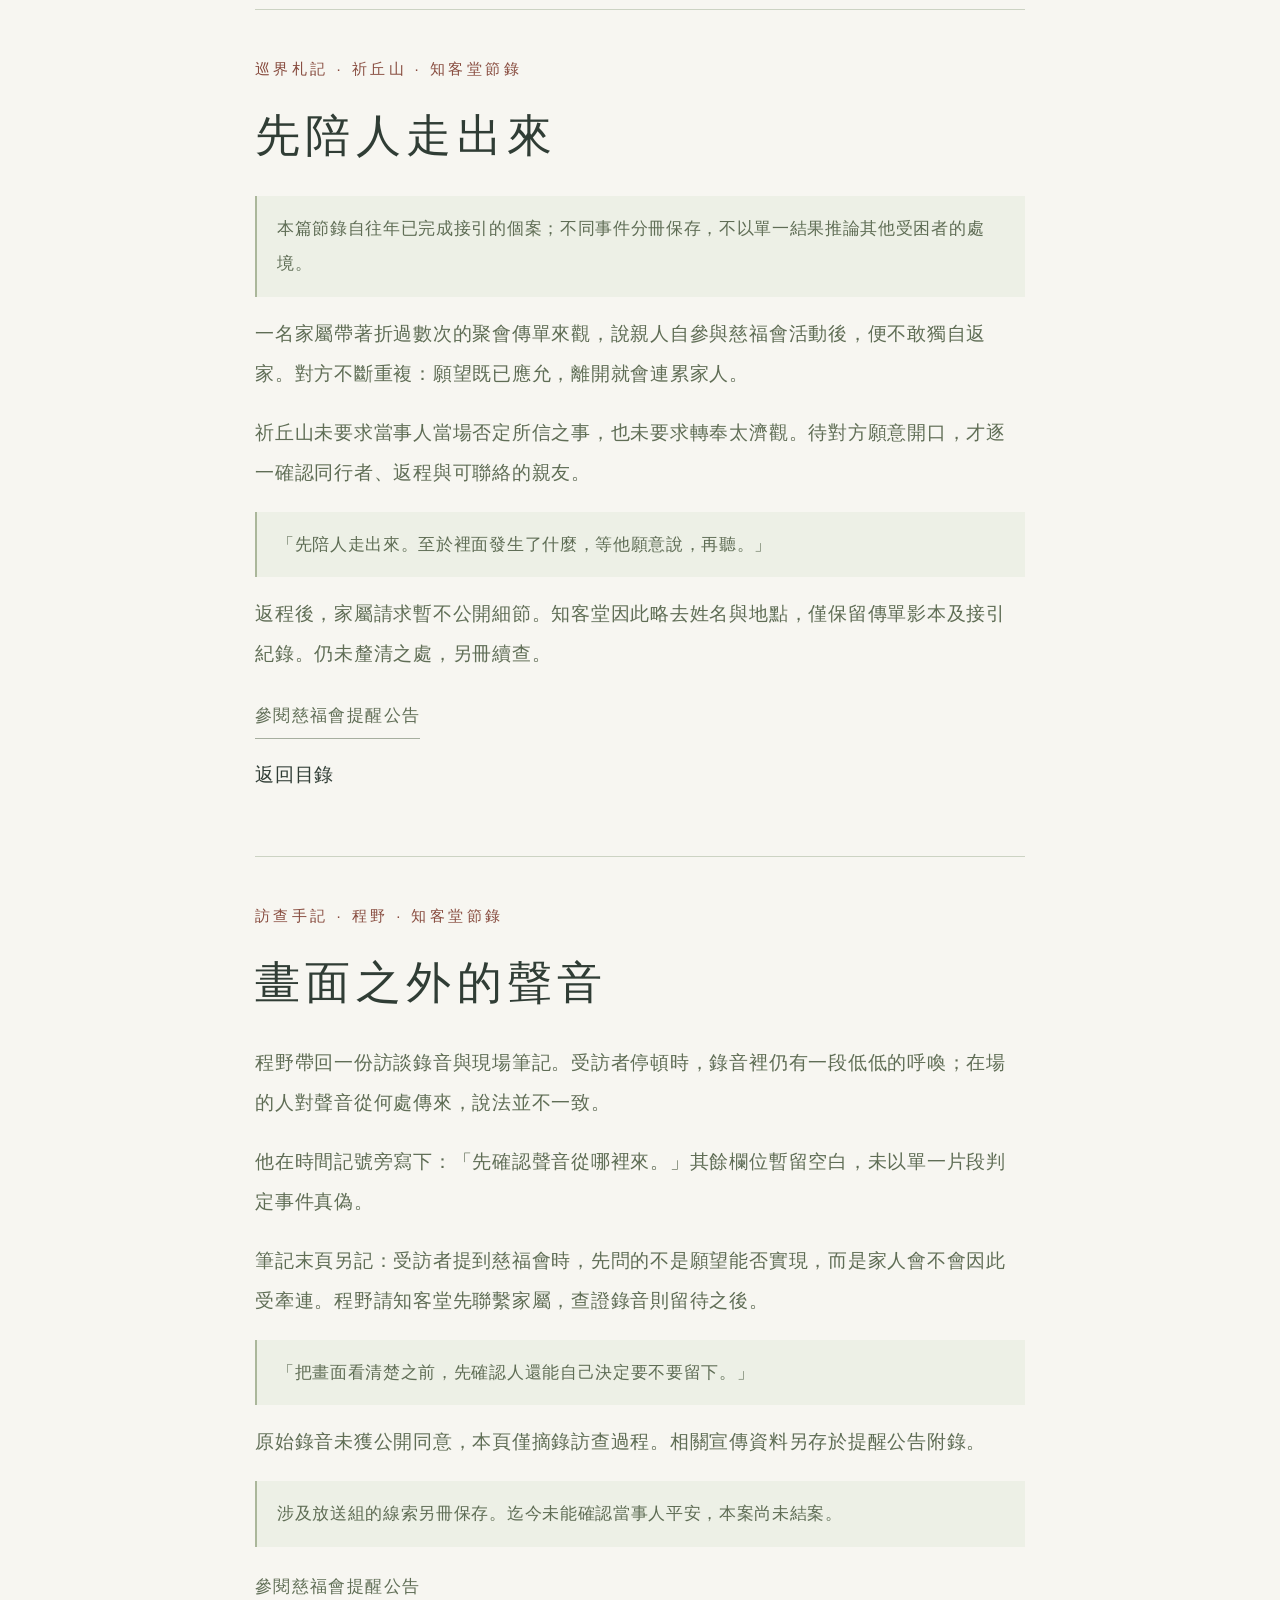
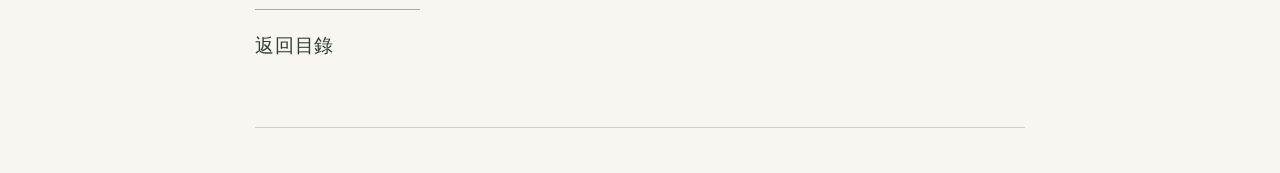
==== commit 600f0af3: "Add files via upload" ====
--- a/archive.html
+++ b/archive.html
@@ -1 +1 @@
-<!doctype html><html lang="zh-Hant"><head><meta charset="utf-8"><meta name="viewport" content="width=device-width,initial-scale=1"><title>公告與紀事｜太濟觀</title><link rel="stylesheet" href="styles.css"></head><body><main style="max-width:820px;padding:45px 25px;margin:auto"><a href="index.html">太濟觀 · 返回首頁</a><h1 style="font-size:36px;white-space:normal">公告與紀事</h1><nav id="contents" aria-label="文章目錄"><ul><li><a href="#cifu">關於「慈福會」祈福活動之提醒</a></li><li><a href="#cifu-record">慈福會公開活動資訊</a></li><li><a href="#return">伴離異常還願聚會，協助信眾返家</a></li><li><a href="#discern">辨明祈福之名，慎防恐嚇斂財</a></li><li><a href="#visits">山下訪查紀事：走近受困的家庭</a></li><li><a href="#morning">晨課之後，掃去庭前一夜落葉。</a></li><li><a href="#wood">修舊如舊，留住木構的一份溫度。</a></li><li><a href="#privacy">隱私與資料</a></li><li><a href="#aboutWork">作品說明</a></li></ul></nav><article id="cifu" style="padding:45px 0;border-bottom:1px solid #ccd3c3"><p class="eyebrow">除厄公告 · 丙午年秋 · 知客堂</p><h2>關於「慈福會」祈福活動之提醒</h2><div class="article-body"><p>近日，本觀陸續接獲信眾詢問，有以「慈福會」名義舉辦之祈福聚會，宣稱凡有所求，皆可蒙允，並以食用「福果」作為還願儀節。</p><p>本觀提醒諸位善信：祈願當守清明，凡涉及不明食物、私下還願，或要求引介親友參與之活動，宜審慎查證。</p><h3>請留意以下情形</h3><ul><li>以「不還願便有災厄」之說，要求信眾配合。</li><li>儀式內容與食物來源不明，且不允事先詢問。</li><li>要求保密、隔絕親友，或代為招攬他人入會。</li></ul><p>太濟觀不以靈驗之說與人爭信，亦不以恐懼勸人入觀。若因參與相關儀式而心生疑慮，請先與可信任的親友聯繫，勿獨自承受。</p><p class="inset-note">正信使人心安。任何以信仰為名之要求，皆不應使人失去自由與自主。</p><a class="document-link" href="#cifu-record"><span>相關資料 · 團體公開資訊摘錄</span><strong>慈福會｜萬應白母祈福聚會</strong><span>查看公開活動資料 ＋</span></a></div><a href="#contents">返回文章目錄</a></article><article id="cifu-record" style="padding:45px 0;border-bottom:1px solid #ccd3c3"><p class="eyebrow">除厄公告附錄 · 團體資料摘錄</p><h2>慈福會公開活動資訊</h2><div class="article-body"><p>以下為太濟觀整理之團體活動資訊，供信眾辨識。引用其名稱及宣傳文字，不代表本觀認同或支持其活動。</p><h3>對外使用名稱</h3><p>慈福會。其聚會奉祀「萬應白母」，以求財、求子、祈願健康等名目招攬善信。</p><h3>常見宣傳語</h3><p class="inset-note">「白母慈悲，有求必應。」<br>「白母允杯，萬福入腹。」</p><h3>活動辨識</h3><p>常以線上擲筊、善信感應錄、祈福名單及還願聚會介紹會務，並將特定儀式食物稱為「福果」。</p><p>若所見活動符合以上描述，可返回前篇公告，逐項核對注意事項。</p><p class="inset-note">目前僅提供文字資料摘錄，尚無可供核對的團體官網連結。後續資料將於此處更新。</p><a class="text-link" href="#cifu">返回提醒公告 ＋</a></div><a href="#contents">返回文章目錄</a></article><article id="return" style="padding:45px 0;border-bottom:1px solid #ccd3c3"><p class="eyebrow">歷年護民紀錄 · 乙巳年冬</p><h2>伴離異常還願聚會，協助信眾返家</h2><div class="article-body"><p>入冬後，知客堂先後接獲數名家屬求助，表示親友參與私下還願聚會後，因擔憂違背約定而不敢離開，與家人的聯絡亦日漸減少。</p><p>本觀弟子依約赴訪，先聽取當事人意願，再協助與親友取得聯繫。此次相助以平安離開、恢復日常生活為先，不要求任何人轉奉本觀。</p><h3>後續安頓</h3><p>來觀暫歇者，由知客堂備茶飯並協助安排返程。後續關懷透過家屬聯繫，尊重當事人不願公開經歷的心意。</p><p class="inset-note">為保護受助者，本紀錄不公開姓名、住處與可辨識之影像。</p></div><a href="#contents">返回文章目錄</a></article><article id="discern" style="padding:45px 0;border-bottom:1px solid #ccd3c3"><p class="eyebrow">善信提醒 · 甲辰年秋</p><h2>辨明祈福之名，慎防恐嚇斂財</h2><div class="article-body"><p>信仰本為安頓人心，若有人以災厄之說催迫交付財物，或宣稱只有依其命令行事才能保住家人平安，皆應停下查證。</p><h3>本觀守則</h3><p>不以禍福相迫，不以財物衡量虔誠，不要求與親友斷絕來往。對於任何儀式，參與者都有詢問、拒絕與離開的自由。</p><p>遇有疑慮，請保留相關文字與往來紀錄，尋求可信任親友的協助。求助並非失禮，更無須因此自責。</p></div><a href="#contents">返回文章目錄</a></article><article id="visits" style="padding:45px 0;border-bottom:1px solid #ccd3c3"><p class="eyebrow">歷年護民紀錄 · 癸卯年春</p><h2>山下訪查紀事：走近受困的家庭</h2><div class="article-body"><p>春雨初歇，本觀弟子依鄉里邀請下山走訪，聽取多戶家庭對不明祈福聚會的疑慮。</p><p>有長者因接連收到還願催告而不安，也有家屬擔心親人於聚會後逐漸疏遠。訪查以傾聽與陪伴為先，分別整理儀式名目、招攬說法與聯絡方式，交由知客堂留存。</p><p>對尚未釐清之事，本觀不輕下斷語；對已表達求助之人，則以其意願為重，協助恢復與家人的聯繫。</p><p class="inset-note">濟世不在聲名，而在有人需要時，願意多走一段路。</p></div><a href="#contents">返回文章目錄</a></article><article id="morning" style="padding:45px 0;border-bottom:1px solid #ccd3c3"><p class="eyebrow">山中紀事 · 修持札記</p><h2>晨課之後，掃去庭前一夜落葉。</h2><div class="article-body"><p>天尚未全亮，正殿先燃起一盞小燈。晨課循常例開始，山風自簷下穿過，偶爾翻動桌角的紙頁。</p><p>課畢，弟子們各領灑掃。一人清理階前落葉，一人換上新水，廚下則備起清粥。山中修持，總歸在這些不顯眼的日常裡。</p><p>師父說，心浮時不妨先把眼前一件事做好。葉子掃淨了，路便好走；茶水備好了，來者便可坐下。</p><p>近午時分，薄霧散開。庭前又落了幾片葉，留待晚些時候再掃。</p></div><a href="#contents">返回文章目錄</a></article><article id="wood" style="padding:45px 0;border-bottom:1px solid #ccd3c3"><p class="eyebrow">山中紀事 · 觀務隨筆</p><h2>修舊如舊，留住木構的一份溫度。</h2><div class="article-body"><p>歲修時，匠人沿著殿前逐一查看梁柱與瓦面。能修補的便修補，仍堪使用的便仔細養護，不為求新而輕易更換。</p><p>老木自有它的紋理，銅器也有經年使用的顏色。這些痕跡記著來來往往的人，亦記著觀中平凡而持續的日子。</p><p>本次整理以清除積水、補齊鬆動瓦片與保養木構為主。期間將部分通道暫時圍起，弟子輪流引導來客，讓修持與照料一同進行。</p></div><a href="#contents">返回文章目錄</a></article><article id="privacy" style="padding:45px 0;border-bottom:1px solid #ccd3c3"><p class="eyebrow">網站使用說明</p><h2>隱私與資料</h2><div class="article-body"><p>本站的點燈與抽籤皆在您的瀏覽器內執行，不設帳號、不收款，也不將稱呼或祈願文字送至伺服器。</p><p>祈福結果只保留在當前頁面；重新整理或關閉頁面後不會保留。您可自行下載祈福卡至裝置。本站未使用分析追蹤碼或第三方廣告。</p><p>託管平台仍可能依其政策保留一般連線及安全紀錄。本頁說明涵蓋網站本身的互動功能。</p></div><a href="#contents">返回文章目錄</a></article><article id="aboutWork" style="padding:45px 0;border-bottom:1px solid #ccd3c3"><p class="eyebrow">關於本作品</p><h2>作品說明</h2><div class="article-body"><p>太濟觀為虛構故事世界中的道觀，本網站是其沉浸式敘事作品。太濟觀、慈福會、人物、活動與歷年紀事皆為虛構設定，與現實宗教團體無涉。</p><p>本站不提供實體宗教服務、預約、募款或醫療建議。所有點燈與籤詩均為免費的線上互動體驗，籤文為本作品原創文字。</p><p>道觀影像為 AI 生成之虛構場景。本站由 Codex 製作，Gemini 協助前期視覺與文案討論。</p></div><a href="#contents">返回文章目錄</a></article></main></body></html>+<!doctype html><html lang="zh-Hant"><head><meta charset="utf-8"><meta name="viewport" content="width=device-width,initial-scale=1"><title>公告與紀事｜太濟觀</title><link rel="stylesheet" href="styles.css?v=20261124-r1"></head><body><main style="max-width:820px;padding:45px 25px;margin:auto"><a href="index.html">太濟觀 · 返回首頁</a><h1 style="font-size:36px;white-space:normal">公告與紀事</h1><nav id="contents" aria-label="文章目錄"><ul><li><a href="#cifu">關於「慈福會」祈福活動之提醒</a></li><li><a href="#cifu-record">慈福會公開活動資訊</a></li><li><a href="#return">伴離異常還願聚會，協助信眾返家</a></li><li><a href="#discern">辨明祈福之名，慎防恐嚇斂財</a></li><li><a href="#visits">山下訪查紀事：走近受困的家庭</a></li><li><a href="#morning">晨課之後，掃去庭前一夜落葉。</a></li><li><a href="#wood">修舊如舊，留住木構的一份溫度。</a></li><li><a href="#privacy">隱私與資料</a></li><li><a href="#aboutWork">作品說明</a></li><li><a href="#qi-record">先陪人走出來</a></li><li><a href="#cheng-record">畫面之外的聲音</a></li></ul></nav><article id="cifu" style="padding:45px 0;border-bottom:1px solid #ccd3c3"><p class="eyebrow">除厄公告 · 丙午年秋 · 知客堂</p><h2>關於「慈福會」祈福活動之提醒</h2><div class="article-body"><p>近日，本觀陸續接獲信眾詢問，有以「慈福會」名義舉辦之祈福聚會，宣稱凡有所求，皆可蒙允，並以食用「福果」作為還願儀節。</p><p>本觀提醒諸位善信：祈願當守清明，凡涉及不明食物、私下還願，或要求引介親友參與之活動，宜審慎查證。</p><p class="inset-note">本觀與慈福會並無隸屬或合作關係。保存相關資料，是為辨識活動、協助受困者及追查未明之事；不要求求助者轉奉本觀。</p><h3>請留意以下情形</h3><ul><li>以「不還願便有災厄」之說，要求信眾配合。</li><li>儀式內容與食物來源不明，且不允事先詢問。</li><li>要求保密、隔絕親友，或代為招攬他人入會。</li></ul><p>太濟觀不以靈驗之說與人爭信，亦不以恐懼勸人入觀。若因參與相關儀式而心生疑慮，請先與可信任的親友聯繫，勿獨自承受。</p><p class="inset-note">正信使人心安。任何以信仰為名之要求，皆不應使人失去自由與自主。</p><a class="document-link" href="#cifu-record"><span>相關資料 · 團體公開資訊摘錄</span><strong>慈福會｜萬應白母祈福聚會</strong><span>查看公開活動資料 ＋</span></a></div><a href="#contents">返回文章目錄</a></article><article id="cifu-record" style="padding:45px 0;border-bottom:1px solid #ccd3c3"><p class="eyebrow">除厄公告附錄 · 團體資料摘錄</p><h2>慈福會公開活動資訊</h2><div class="article-body"><p>以下為太濟觀整理之團體活動資訊，供信眾辨識。引用其名稱及宣傳文字，不代表本觀認同或支持其活動。</p><h3>對外使用名稱</h3><p>慈福會。其聚會奉祀「萬應白母」，以求財、求子、祈願健康等名目招攬善信。</p><h3>常見宣傳語</h3><p class="inset-note">「白母慈悲，有求必應。」<br>「白母允杯，萬福入腹。」</p><h3>活動辨識</h3><p>常以線上擲筊、善信感應錄、祈福名單及還願聚會介紹會務，並將特定儀式食物稱為「福果」。</p><p>若所見活動符合以上描述，可返回前篇公告，逐項核對注意事項。</p><figure style="margin:1.5rem 0"><a href="./assets/document-01.png" target="_blank" rel="noopener" aria-label="查看活動傳單原始影本"><img src="./assets/document-01.png" alt="慈福會祈福聚會活動傳單影本" loading="lazy" style="display:block;width:100%;max-width:640px;height:auto;margin:0 auto"></a><figcaption style="margin-top:.75rem;text-align:center">附件一｜慈福會活動傳單影本</figcaption></figure><p class="inset-note">此為團體對外流傳之宣傳資料，供信眾辨識；不代表本觀認同或支持其活動。</p><p><a href="./assets/document-01.png" target="_blank" rel="noopener">查看原始影本 ↗</a></p><a class="text-link" href="#cifu">返回提醒公告 ＋</a></div><a href="#contents">返回文章目錄</a></article><article id="return" style="padding:45px 0;border-bottom:1px solid #ccd3c3"><p class="eyebrow">歷年護民紀錄 · 乙巳年冬</p><h2>伴離異常還願聚會，協助信眾返家</h2><div class="article-body"><p>入冬後，知客堂先後接獲數名家屬求助，表示親友參與私下還願聚會後，因擔憂違背約定而不敢離開，與家人的聯絡亦日漸減少。</p><p>本觀弟子依約赴訪，先聽取當事人意願，再協助與親友取得聯繫。此次相助以平安離開、恢復日常生活為先，不要求任何人轉奉本觀。</p><h3>後續安頓</h3><p>來觀暫歇者，由知客堂備茶飯並協助安排返程。後續關懷透過家屬聯繫，尊重當事人不願公開經歷的心意。</p><p class="inset-note">為保護受助者，本紀錄不公開姓名、住處與可辨識之影像。</p></div><a href="#contents">返回文章目錄</a></article><article id="discern" style="padding:45px 0;border-bottom:1px solid #ccd3c3"><p class="eyebrow">善信提醒 · 甲辰年秋</p><h2>辨明祈福之名，慎防恐嚇斂財</h2><div class="article-body"><p>信仰本為安頓人心，若有人以災厄之說催迫交付財物，或宣稱只有依其命令行事才能保住家人平安，皆應停下查證。</p><h3>本觀守則</h3><p>不以禍福相迫，不以財物衡量虔誠，不要求與親友斷絕來往。對於任何儀式，參與者都有詢問、拒絕與離開的自由。</p><p>遇有疑慮，請保留相關文字與往來紀錄，尋求可信任親友的協助。求助並非失禮，更無須因此自責。</p></div><a href="#contents">返回文章目錄</a></article><article id="visits" style="padding:45px 0;border-bottom:1px solid #ccd3c3"><p class="eyebrow">歷年護民紀錄 · 癸卯年春</p><h2>山下訪查紀事：走近受困的家庭</h2><div class="article-body"><p>春雨初歇，本觀弟子依鄉里邀請下山走訪，聽取多戶家庭對不明祈福聚會的疑慮。</p><p>有長者因接連收到還願催告而不安，也有家屬擔心親人於聚會後逐漸疏遠。訪查以傾聽與陪伴為先，分別整理儀式名目、招攬說法與聯絡方式，交由知客堂留存。</p><p>對尚未釐清之事，本觀不輕下斷語；對已表達求助之人，則以其意願為重，協助恢復與家人的聯繫。</p><p class="inset-note">濟世不在聲名，而在有人需要時，願意多走一段路。</p></div><a href="#contents">返回文章目錄</a></article><article id="morning" style="padding:45px 0;border-bottom:1px solid #ccd3c3"><p class="eyebrow">山中紀事 · 修持札記</p><h2>晨課之後，掃去庭前一夜落葉。</h2><div class="article-body"><p>天尚未全亮，正殿先燃起一盞小燈。晨課循常例開始，山風自簷下穿過，偶爾翻動桌角的紙頁。</p><p>課畢，弟子們各領灑掃。一人清理階前落葉，一人換上新水，廚下則備起清粥。山中修持，總歸在這些不顯眼的日常裡。</p><p>師父說，心浮時不妨先把眼前一件事做好。葉子掃淨了，路便好走；茶水備好了，來者便可坐下。</p><p>近午時分，薄霧散開。庭前又落了幾片葉，留待晚些時候再掃。</p></div><a href="#contents">返回文章目錄</a></article><article id="wood" style="padding:45px 0;border-bottom:1px solid #ccd3c3"><p class="eyebrow">山中紀事 · 觀務隨筆</p><h2>修舊如舊，留住木構的一份溫度。</h2><div class="article-body"><p>歲修時，匠人沿著殿前逐一查看梁柱與瓦面。能修補的便修補，仍堪使用的便仔細養護，不為求新而輕易更換。</p><p>老木自有它的紋理，銅器也有經年使用的顏色。這些痕跡記著來來往往的人，亦記著觀中平凡而持續的日子。</p><p>本次整理以清除積水、補齊鬆動瓦片與保養木構為主。期間將部分通道暫時圍起，弟子輪流引導來客，讓修持與照料一同進行。</p></div><a href="#contents">返回文章目錄</a></article><article id="privacy" style="padding:45px 0;border-bottom:1px solid #ccd3c3"><p class="eyebrow">網站使用說明</p><h2>隱私與資料</h2><div class="article-body"><p>本站的點燈與抽籤皆在您的瀏覽器內執行，不設帳號、不收款，也不將稱呼或祈願文字送至伺服器。</p><p>祈福結果只保留在當前頁面；重新整理或關閉頁面後不會保留。您可自行下載祈福卡至裝置。本站未使用分析追蹤碼或第三方廣告。</p><p>託管平台仍可能依其政策保留一般連線及安全紀錄。本頁說明涵蓋網站本身的互動功能。</p></div><a href="#contents">返回文章目錄</a></article><article id="aboutWork" style="padding:45px 0;border-bottom:1px solid #ccd3c3"><p class="eyebrow">關於本作品</p><h2>作品說明</h2><div class="article-body"><p>太濟觀為虛構故事世界中的道觀，本網站是其沉浸式敘事作品。太濟觀、慈福會、人物、活動與歷年紀事皆為虛構設定，與現實宗教團體無涉。</p><p>本站不提供實體宗教服務、預約、募款或醫療建議。所有點燈與籤詩均為免費的線上互動體驗，籤文為本作品原創文字。</p><p>道觀影像為 AI 生成之虛構場景。本站由 Codex 製作，Gemini 協助前期視覺與文案討論。</p></div><a href="#contents">返回文章目錄</a></article><article id="qi-record" style="padding:45px 0;border-bottom:1px solid #ccd3c3"><p class="eyebrow">巡界札記 · 祈丘山 · 知客堂節錄</p><h2>先陪人走出來</h2><div class="article-body"><p class="inset-note">本篇節錄自往年已完成接引的個案；不同事件分冊保存，不以單一結果推論其他受困者的處境。</p><p>一名家屬帶著折過數次的聚會傳單來觀，說親人自參與慈福會活動後，便不敢獨自返家。對方不斷重複：願望既已應允，離開就會連累家人。</p><p>祈丘山未要求當事人當場否定所信之事，也未要求轉奉太濟觀。待對方願意開口，才逐一確認同行者、返程與可聯絡的親友。</p><p class="inset-note">「先陪人走出來。至於裡面發生了什麼，等他願意說，再聽。」</p><p>返程後，家屬請求暫不公開細節。知客堂因此略去姓名與地點，僅保留傳單影本及接引紀錄。仍未釐清之處，另冊續查。</p><p><a class="text-link" href="#cifu">參閱慈福會提醒公告</a></p></div><p><a href="#contents">返回目錄</a></p></article><article id="cheng-record" style="padding:45px 0;border-bottom:1px solid #ccd3c3"><p class="eyebrow">訪查手記 · 程野 · 知客堂節錄</p><h2>畫面之外的聲音</h2><div class="article-body"><p>程野帶回一份訪談錄音與現場筆記。受訪者停頓時，錄音裡仍有一段低低的呼喚；在場的人對聲音從何處傳來，說法並不一致。</p><p>他在時間記號旁寫下：「先確認聲音從哪裡來。」其餘欄位暫留空白，未以單一片段判定事件真偽。</p><p>筆記末頁另記：受訪者提到慈福會時，先問的不是願望能否實現，而是家人會不會因此受牽連。程野請知客堂先聯繫家屬，查證錄音則留待之後。</p><p class="inset-note">「把畫面看清楚之前，先確認人還能自己決定要不要留下。」</p><p>原始錄音未獲公開同意，本頁僅摘錄訪查過程。相關宣傳資料另存於提醒公告附錄。</p><p class="inset-note">涉及放送組的線索另冊保存。迄今未能確認當事人平安，本案尚未結案。</p><p><a class="text-link" href="#cifu">參閱慈福會提醒公告</a></p></div><p><a href="#contents">返回目錄</a></p></article></main></body></html>
--- a/styles.css
+++ b/styles.css
@@ -26,3 +26,20 @@
 
 
 .mentor{margin-bottom:0}.mentor-portrait{aspect-ratio:652/880;overflow:hidden;border:1px solid #cdd2c3;background:#303d35}.mentor-portrait img{width:100%;height:100%;object-fit:cover;object-position:center 35%}.traveler-copy .mentor-status{display:inline-block;font-size:15px!important;letter-spacing:.18em;border:1px solid #aeb7a4;padding:3px 14px;color:#5d6857;margin-bottom:24px}.mentor+.traveler{border-top:0}
+
+/* Article chrome stays in place while the article itself scrolls. */
+.article-dialog{padding:0;overflow:hidden;max-height:90svh}
+.article-toolbar{display:flex;justify-content:flex-end;padding:7px 12px;border-bottom:1px solid var(--line);background:var(--paper)}
+.article-toolbar .dialog-close{position:static;min-width:44px;min-height:44px}
+.article-scroll{padding:20px 58px 35px;max-height:calc(90svh - 60px);overflow-y:auto;overscroll-behavior:contain;scrollbar-gutter:stable;overflow-wrap:anywhere}
+.article-scroll:focus-visible{outline:2px solid var(--red);outline-offset:-3px}
+.people-nav{position:relative}
+.people-nav summary{cursor:pointer;list-style:none;display:flex;align-items:center;gap:8px}
+.people-nav summary::-webkit-details-marker{display:none}
+.people-nav summary:after{content:'⌄';font-size:.85em}
+.people-links{position:absolute;top:calc(100% + 16px);left:-18px;min-width:220px;display:flex;flex-direction:column;gap:0!important;padding:10px 18px;background:var(--paper);border:1px solid var(--line);box-shadow:0 12px 25px #25352218;z-index:20}
+.people-links a{display:block;padding:10px 0;white-space:nowrap}
+.person-record{margin:20px 0}
+.person-record .text-link{font-size:17px;letter-spacing:.04em}
+@media(max-width:1050px){.people-nav{width:100%}.people-nav summary{font-size:19px;padding:12px 0;border-bottom:1px solid #e8eadf}.people-links{position:static;border:0;box-shadow:none;padding:0 0 8px 18px}.people-links a{font-size:17px!important}}
+@media(max-width:600px){.article-dialog{padding:0;max-height:92svh}.article-scroll{padding:15px 24px 28px;max-height:calc(92svh - 60px)}.person-record .text-link{font-size:16px}}
